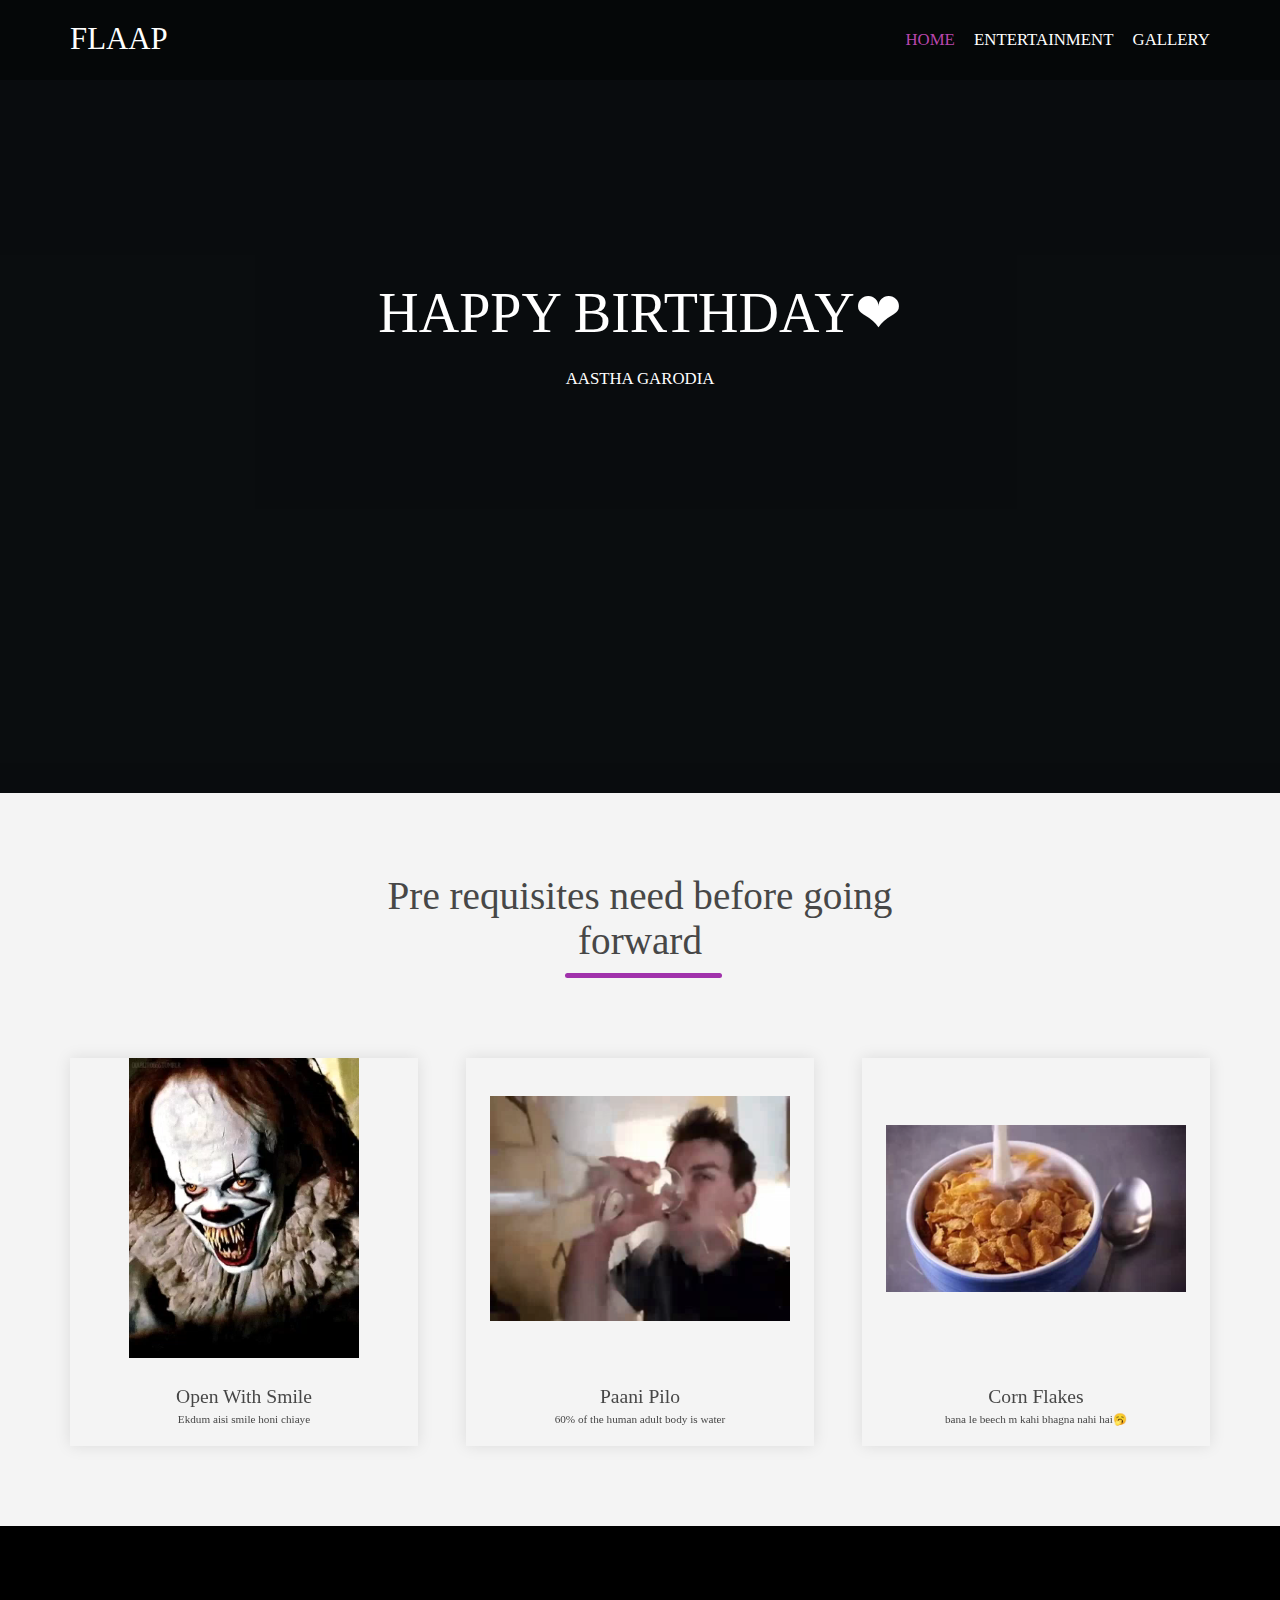
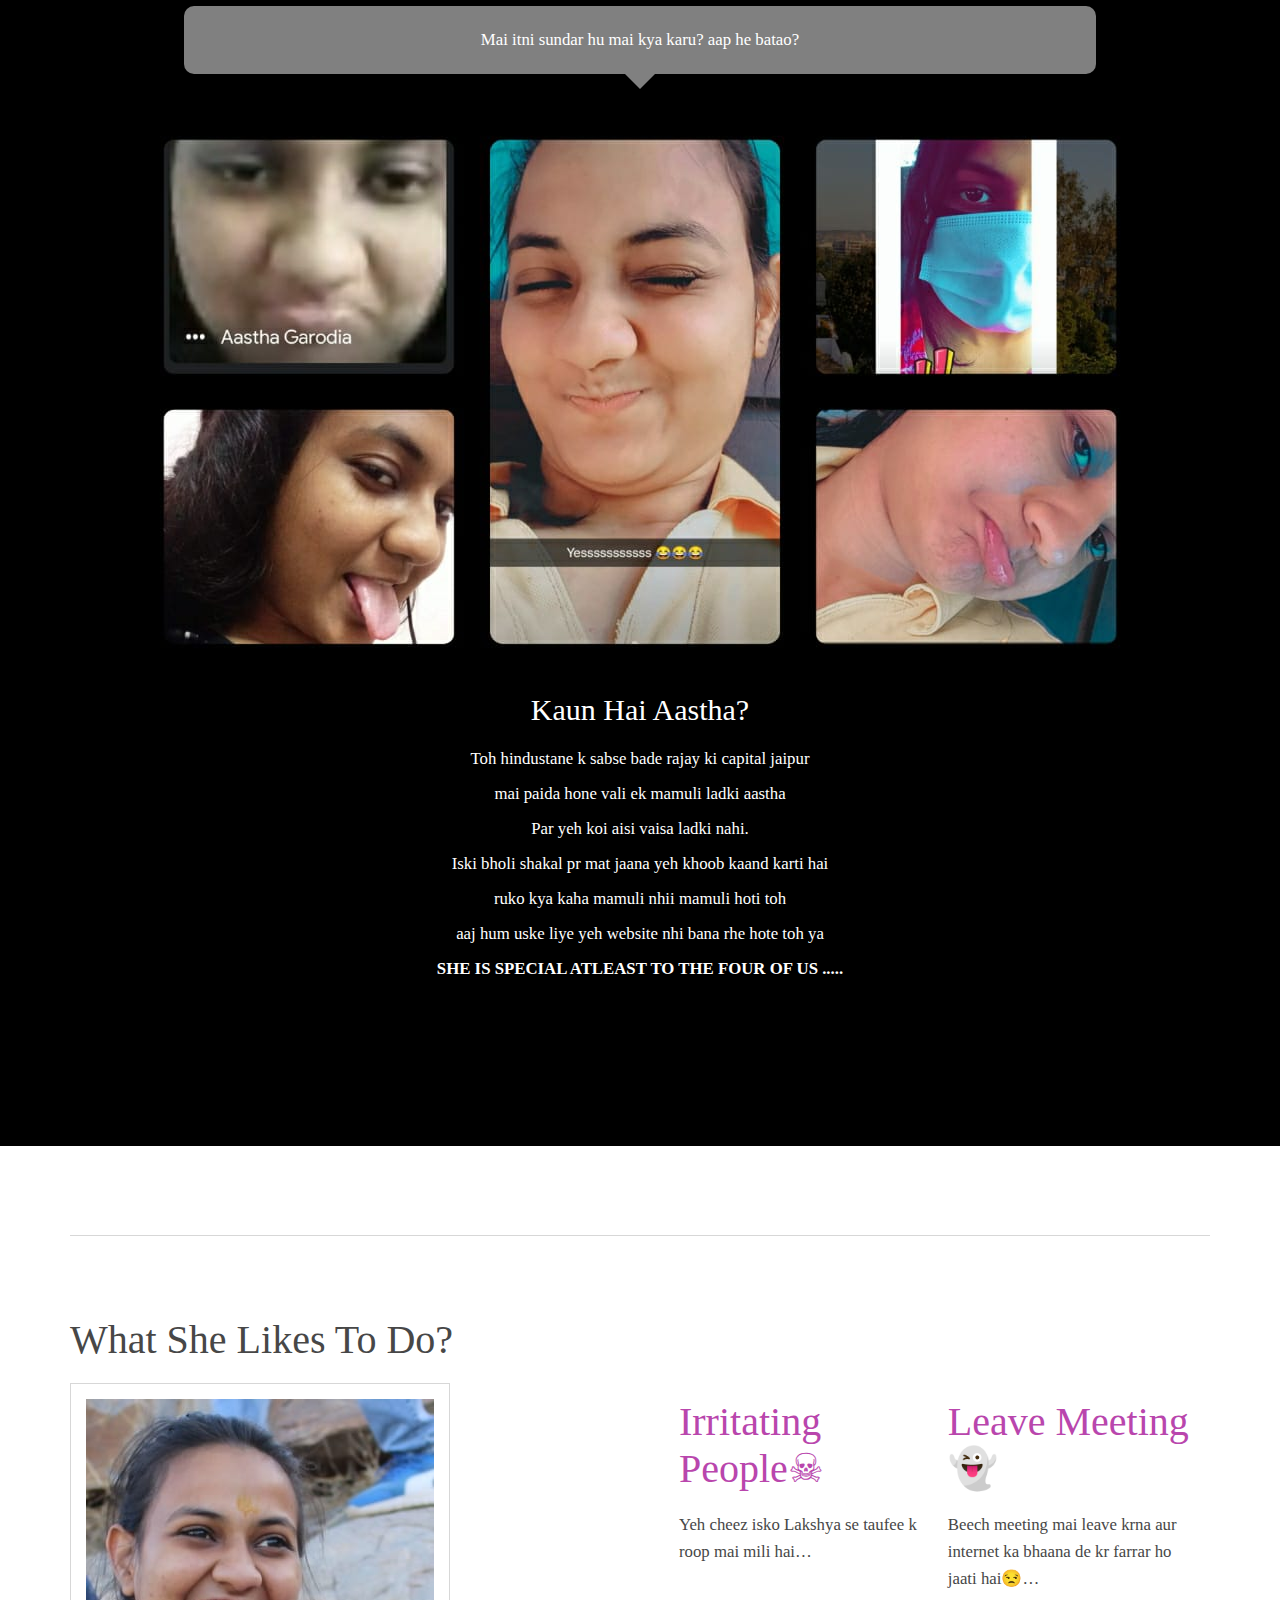
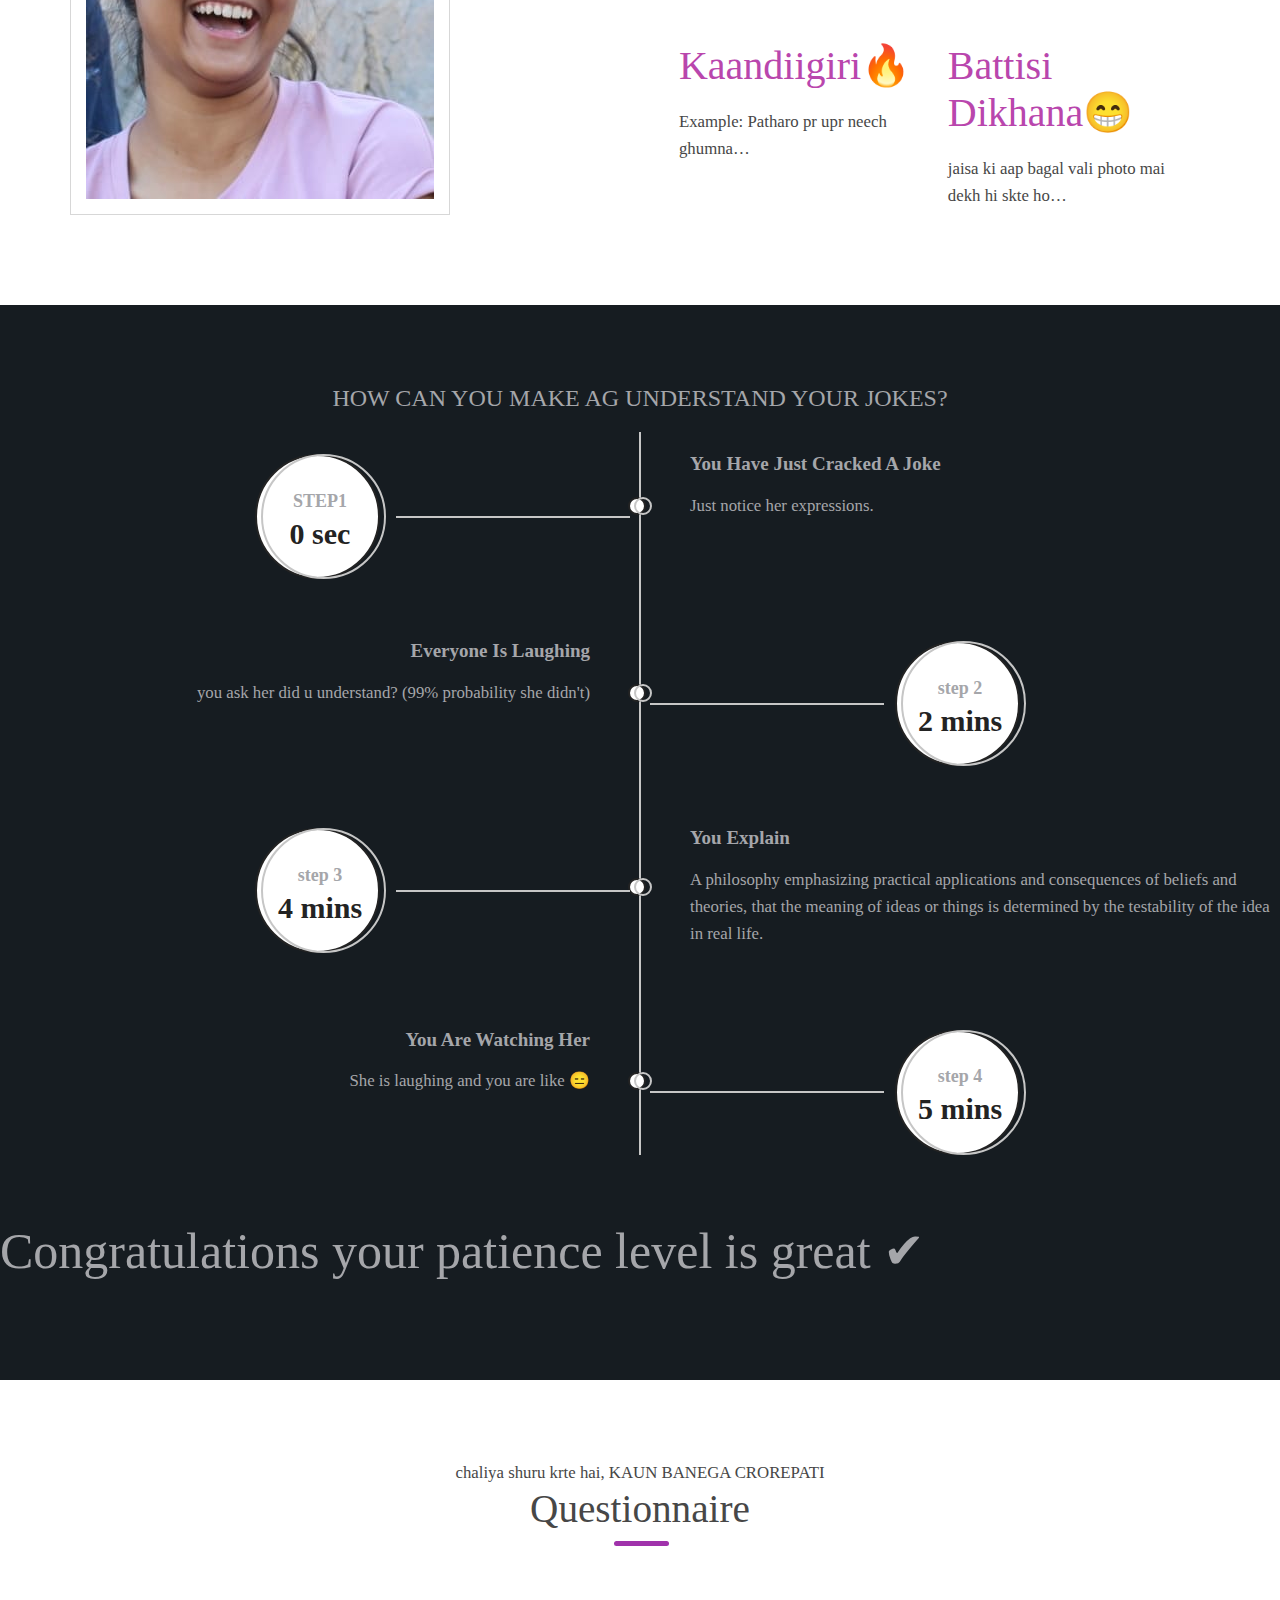
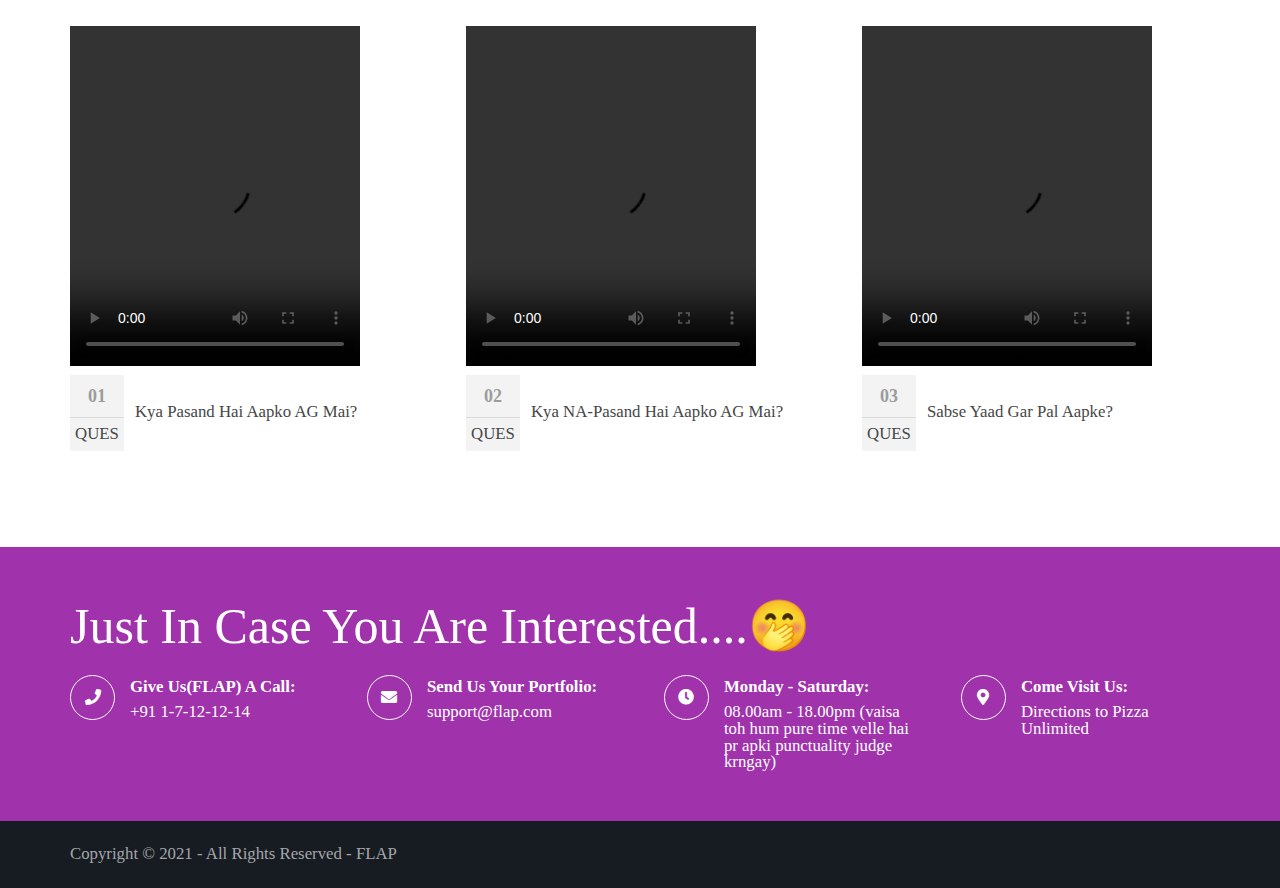
==== index.html @ de534ca5 "danger part 1" ====
<!DOCTYPE html>
<html lang="">
<head>
<title>AASTHA GARODIA</title>
<meta charset="utf-8">
<meta name="viewport" content="width=device-width, initial-scale=1.0, maximum-scale=1.0, user-scalable=no">
<link href="layout/styles/p_layout.css" rel="stylesheet" type="text/css" media="all">
</head>
<body id="top">
<!-- ################################################################################################ -->
<!-- ################################################################################################ -->
<!-- ################################################################################################ -->

<!-- ################################################################################################ -->
<!-- ################################################################################################ -->
<!-- ################################################################################################ -->
<!-- Top Background Image Wrapper -->
<div class="bgded" style="background-image:url('images/demo/IMG_3334.JPG');"> 
  <!-- ################################################################################################ -->
  <div class="wrapper row1">
    <header id="header" class="hoc clear">
      <div id="logo" class="fl_left"> 
        <!-- ################################################################################################ -->
        <h1><a href="index.html" style="font-family: 'Reggae One', cursive">FLAAP</a></h1>
        <!-- #############################  ################################################################### -->
      </div>
      <nav id="mainav" class="fl_right"> 
        <!-- ################################################################################################ -->
        <ul class="clear">
          <li class="active" ><a style="font-family: 'Reggae One', cursive" href="../index.html">Home</a></li>
          <li><a class="active" style="font-family: 'Reggae One', cursive" href="../pages/entertainment.html">ENTERTAINMENT</a>
          </li>
          </li>
          <li><a class="active" style="font-family: 'Reggae One', cursive" href="../pages/gallery.html">GALLERY</a>
            
          </li>
        </ul>
        <!-- ################################################################################################ -->
      </nav>
    </header>
  </div>
  <!-- ################################################################################################ -->
  <!-- ################################################################################################ -->
  <!-- ################################################################################################ -->
  <div class="overlay">
    <div id="pageintro" class="hoc clear"> 
      <!-- ################################################################################################ -->
      <article>
        <h3 class="heading">HAPPY BIRTHDAY❤</h3>
        <p>AASTHA GARODIA</p>
        <!-- <footer><a class="btn" href="#">Gravida sem neque</a></footer> -->
      </article>
      <!-- ################################################################################################ -->
    </div>
  </div>
  <!-- ################################################################################################ -->
</div>
<!-- End Top Background Image Wrapper -->
<!-- ################################################################################################ -->
<div class="wrapper row2">
  <div class="hoc container clear"> 
    <!-- ################################################################################################ -->
    <div class="sectiontitle">
      <p class="heading underline font-x2" style="text-transform: none;">Pre requisites need before going forward</p>
    </div>
    <ul class="nospace group team" >
      <li class="one_third first">
        <figure><a  ><video src="images/demo/smile.mp4" autoplay loop width="300" height="300" alt=""></a>
          <figcaption><strong style="text-transform: capitalize;">open with smile</strong> <em>Ekdum aisi smile honi chiaye</em></figcaption>
        </figure>
      </li>
      <li class="one_third">
        <figure><a ><video src="images/demo/water.mp4" autoplay loop width="300" height="300" alt=""></a>
          <figcaption><strong style="text-transform: capitalize;">paani pilo</strong> <em>60% of the human adult body is water</em></figcaption>
        </figure>
      </li>
      <li class="one_third">
        <figure><a ><video src="images/demo/cornflakes.mp4" autoplay loop width="300" height="300" alt=""></a>
          <figcaption><strong style="text-transform: capitalize;">corn flakes</strong> <em>bana le beech m kahi bhagna nahi hai🥱</em></figcaption>
        </figure>
      </li>
    </ul>
    <!-- ################################################################################################ -->
  </div>
</div>
<!-- ################################################################################################ -->
<div class="wrapper bgded overlay" style="background-color: black;">
  <section id="testimonials" class="hoc container clear"> 
    <!-- ################################################################################################ -->
    <!-- <div class="sectiontitle">
      <p class="nospace font-xs">A lil about ....</p>
      <p class="heading underline font-x2">Aastha</p> 
    </div> -->
    <article class="btmspace-80">
      <blockquote>Mai itni sundar hu mai kya karu? aap he batao?</blockquote>
      <figure class="clear"><img src="images/demo/realabout.jpeg" alt="" width="10px" height="10px">
        <figcaption>
          <h2 style=" font-size: 30px;">Kaun Hai Aastha?</h2>
          <br>
          <p style="line-height: 35px;">Toh hindustane k sabse bade rajay ki capital jaipur <br>mai paida hone vali ek mamuli ladki aastha <br>
            Par yeh koi aisi vaisa ladki nahi.<br> Iski  bholi shakal pr mat jaana yeh khoob kaand karti hai<br>
            ruko kya kaha mamuli nhii mamuli hoti toh <br> aaj hum uske liye yeh website nhi bana rhe hote 
            toh ya<br> <b style="text-transform: uppercase;">she is special atleast to the four of us .....</b></p></figcaption>
      </figure>
    </article>
    
    <!-- ################################################################################################ -->
  </section>
</div>
<!-- ################################################################################################ -->
<div class="wrapper row3">
  <main class="hoc container clear"> 
    <!-- main body -->
    <!-- ################################################################################################ -->

    <!-- ################################################################################################ -->
    <hr class="btmspace-80">
    <!-- ################################################################################################ -->
    <section class="group">
      <h1 style="font-size: 40px;">what she Likes to do?</h1>
      <div class="one_half first"><img class="inspace-15 borderedbox" src="images/demo/ABOUT.jpeg" alt="" width="348" height="400"></div>
      <div class="one_half">
        
        <ul class="nospace group inspace-15">
          <li class="one_half first btmspace-50">
            <article>
              
              <h6 class="heading" style="font-size: 40px;"><a>Irritating people☠</a></h6>
              <p class="nospace">Yeh cheez isko Lakshya se taufee k roop mai mili hai&hellip;</p>
            </article>
          </li>
          <li class="one_half btmspace-50">
            <article>
              <h6 class="heading" style="font-size: 40px;"><a >Leave Meeting👻</a></h6>
              <p class="nospace">Beech meeting mai leave krna aur internet ka bhaana de kr farrar ho jaati hai😒&hellip;</p>
            </article>
          </li>
          <li class="one_half first">
            <article>
              <h6 class="heading" style="font-size: 40px;"><a>Kaandiigiri🔥</a></h6>
              <p class="nospace">Example: Patharo pr upr neech ghumna&hellip;</p>
            </article>
          </li>
          <li class="one_half">
            <article>
              <h6 class="heading" style="font-size: 40px;"><a>Battisi Dikhana😁</a></h6>
              <p class="nospace">jaisa ki aap bagal vali photo mai dekh hi skte ho&hellip;</p>
            </article>
          </li>
        </ul>
      </div>
    </section>
    <!-- ################################################################################################ -->
    <!-- / main body -->
    <div class="clear"></div>
  </main>
</div>
<!-- ################################################################################################ -->
<!-- ################################################################################################ -->
<!-- ################################################################################################ -->

<!-- ################################################################################################ -->
<!-- ################################################################################################ -->
<!-- ################################################################################################ -->

<!-- ################################################################################################ -->
<!-- ################################################################################################ -->
<!-- ################################################################################################ -->
<div class="container">
  <h1 style="font-size: x-large; text-align: center;" >HOW CAN YOU MAKE AG UNDERSTAND YOUR JOKES?</h1>
  <div class="main-timeline">
  
                          <!-- start experience section-->
                          <div class="timeline">
                              <div class="icon"></div>
                              <div class="date-content">
                                  <div class="date-outer">
                                      <span class="date">
                                              <span class="month">STEP1</span>
                                      <span class="year">0 sec </span>
                                      </span>
                                  </div>
                              </div>
                              <div class="timeline-content">
                                  <h5 class="title">you have just Cracked A joke</h5>
                                  <p class="description">
                                      Just notice her expressions. 
                                  </p>
                              </div>
                          </div>
                          <!-- end experience section-->
  
                          <!-- start experience section-->
                          <div class="timeline">
                              <div class="icon"></div>
                              <div class="date-content">
                                  <div class="date-outer">
                                      <span class="date">
                                              <span class="month">step 2</span>
                                      <span class="year">2 mins</span>
                                      </span>
                                  </div>
                              </div>
                              <div class="timeline-content">
                                  <h5 class="title">everyone is laughing</h5>
                                  <p class="description">
                                      you ask her did u understand? (99% probability she didn't)
                                  </p>
                              </div>
                          </div>
                          <!-- end experience section-->
  
                          <!-- start experience section-->
                          <div class="timeline">
                              <div class="icon"></div>
                              <div class="date-content">
                                  <div class="date-outer">
                                      <span class="date">
                                              <span class="month">step 3</span>
                                      <span class="year">4 mins</span>
                                      </span>
                                  </div>
                              </div>
                              <div class="timeline-content">
                                  <h5 class="title">you explain</h5>
                                  <p class="description">
                                    A philosophy emphasizing practical applications and consequences of beliefs and theories,
                                     that the meaning of ideas or things is determined by the testability of the idea in real life.
                                  </p>
                              </div>
                          </div>
                          <!-- end experience section-->
  
                          <!-- start experience section-->
                          <div class="timeline">
                              <div class="icon"></div>
                              <div class="date-content">
                                  <div class="date-outer">
                                      <span class="date">
                                              <span class="month">step 4</span>
                                      <span class="year">5 mins</span>
                                      </span>
                                  </div>
                              </div>
                              <div class="timeline-content">
                                  <h5 class="title">you are watching her</h5>
                                  <p class="description">
                                      She is laughing and you are like 😑
                                  </p>
                              </div>
                          </div>
                          <!-- end experience section-->
  
                      </div>
                      <br>
                      <h3 style="text-transform: none;">Congratulations your patience level is great ✔</h3>
  </div>
<!-- ################################################################################################ -->
<!-- ################################################################################################ -->
<!-- ################################################################################################ -->

<!-- ################################################################################################ -->
<!-- ################################################################################################ -->
<!-- ################################################################################################ -->
<div class="wrapper row3">
  <section class="hoc container clear"> 
    <!-- ################################################################################################ -->
    <div class="sectiontitle">
      <p class="nospace font-xs">chaliya shuru krte hai, KAUN BANEGA CROREPATI</p>
      <p class="heading underline font-x2">questionnaire</p>
    </div>
    <ul id="latest" class="nospace group">
      <li class="one_third first">
        <article><video type="video/mp4" width="290" height="340" controls ><source src="/images/demo/bestthing.mp4"></video></a>
          
          <div class="excerpt clear">
            
            <time datetime="2045-04-05T08:15+00:00"><strong>01</strong>  <em>ques</em></time>
            <br>
            <h6 class="heading">kya pasand hai aapko AG mai?</h6>
          </div>
        </article>
      </li>
      <li class="one_third">
        <article><video type="video/mp4" width="290" height="340" controls ><source src="/images/demo/bitch.mp4"></video></a>
          
          <div class="excerpt clear">
            
            <time datetime="2045-04-05T08:15+00:00"><strong>02</strong>  <em>ques</em></time>
            <br>
            <h6 class="heading">kya NA-Pasand hai aapko AG mai?</h6>
          </div>
        </article>
      </li>
      <li class="one_third">
        <article><video type="video/mp4" width="290" height="340" controls ><source src="/images/demo/memories.mp4"></video></a>
          
          <div class="excerpt clear">
            
            <time datetime="2045-04-05T08:15+00:00"><strong>03</strong>  <em>ques</em></time>
            <br>
            <h6 class="heading">Sabse yaad gar pal aapke?</h6>
          </div>
        </article>
      </li>
    </ul>
    <!-- ################################################################################################ -->
  </section>
</div>

<!-- ################################################################################################ -->
<!-- ################################################################################################ -->
<!-- ################################################################################################ -->
<div class="wrapper coloured">
  <section id="ctdetails" class="hoc clear"> 
    <h2>Just in case you are interested....🤭</h2>
    <!-- ################################################################################################ -->
    <ul class="nospace clear">
      <li class="one_quarter first">
        <div class="block clear"><i class="fas fa-phone"></i></a> <span><strong>Give us(FLAP) a call:</strong> +91 1-7-12-12-14</span></div>
      </li>
      <li class="one_quarter">
        <div class="block clear"><i class="fas fa-envelope"></i></a> <span><strong>Send us your portfolio:</strong> support@flap.com</span></div>
      </li>
      <li class="one_quarter">
        <div class="block clear"><i class="fas fa-clock"></i></a> <span><strong> Monday - Saturday:</strong> 08.00am - 18.00pm (vaisa toh hum pure time velle hai pr apki punctuality judge krngay)</span></div>
      </li>
      <li class="one_quarter">
        <div class="block clear"><i class="fas fa-map-marker-alt"></i></a> <span><strong>Come visit us:</strong> Directions to <a href="#">Pizza Unlimited</a></span></div>
      </li>
    </ul>
    <!-- ################################################################################################ -->
  </section>
</div>


<div class="wrapper row5">
  <div id="copyright" class="hoc clear"> 
    <!-- ################################################################################################ -->
    <p class="fl_left">Copyright &copy; 2021 - All Rights Reserved - FLAP</p>
    <!-- ################################################################################################ -->
  </div>
</div>
<!-- ################################################################################################ -->
<!-- ################################################################################################ -->
<!-- ################################################################################################ -->
<a id="backtotop" href="#top"><i class="fas fa-chevron-up"></i></a>
<!-- JAVASCRIPTS -->
<script src="layout/scripts/jquery.min.js"></script>
<script src="layout/scripts/jquery.backtotop.js"></script>
<script src="layout/scripts/jquery.mobilemenu.js"></script>
</body>
</html>
---- layout/styles/p_layout.css ----
@charset "utf-8";

@import url("fontawesome-free/css/fontawesome-all.min.css");
@import url("framework.css");

/* Rows
--------------------------------------------------------------------------------------------------------------- */
.row0, .row0 a{}
.row1, .row1 a{}
.row2, .row2 a{}
.row3, .row3 a{}
.row4, .row4 a{}
.row5, .row5 a{}


/* Top Bar
--------------------------------------------------------------------------------------------------------------- */
#topbar{padding:20px 0; font-size:.8rem; text-transform:uppercase;}

#topbar ul li{display:inline-block; margin-right:15px;}
#topbar ul li:last-child{margin-right:0; padding-right:0; border-right:none;}
#topbar i{line-height:normal;}
#topbar > div:nth-of-type(2) i{font-size:1rem;}

/* Search Form */
#topbar #searchform{position:relative; line-height:1; z-index:9999;}
#topbar #searchform::after{display:block; height:18px; line-height:18px; padding:0; font-family:"Font Awesome\ 5 Free"; font-weight:900; font-size:1rem; content:"\f002"/* fa-search */;}
#topbar #searchform:hover::after, #topbar #searchform button{cursor:pointer;}
#topbar #searchform > div{position:absolute; top:18px; right:0; width:280px; visibility:hidden; opacity:0/* Required for transition effect */;}
#topbar #searchform:hover > div{visibility:visible; opacity:1/* Required for transition effect */;}
#topbar #searchform form{display:block; position:relative;}
#topbar #searchform form *{border:none;}
#topbar #searchform input{display:block; width:100%; height:36px; padding:8px 40px 8px 10px; font-size:1rem;}
#topbar #searchform ::placeholder{text-transform:capitalize;}
#topbar #searchform button{display:block; position:absolute; top:3px; right:2px; height:30px; font-size:16px; line-height:1;}


/* Header
--------------------------------------------------------------------------------------------------------------- */
#header{}

#header #logo{margin:22px 0 0 0;}
#header #logo h1{margin:0; padding:0; font-size:2.2rem;}


/* Page Intro
--------------------------------------------------------------------------------------------------------------- */
#pageintro{padding:200px 0 400px;}/* 400px => 200px for #introblocks negative margin */

#pageintro article, #pageintro article p{display:block; max-width:75%; margin:0 auto; text-align:center;}
#pageintro article p{max-width:65%; line-height:2rem;}
#pageintro .heading{margin-bottom:20px; font-size:4rem;}
#pageintro footer{margin-top:50px;}


/* Content Area
--------------------------------------------------------------------------------------------------------------- */
.container{padding:80px 0;}

/* Content */
.container .content{}

.sectiontitle{display:block; max-width:55%; margin:0 auto 80px; text-align:center;}
.sectiontitle *{margin:0;}

/* Introblocks - x3 */
#introblocks{display:block; position:relative; margin:-280px 0 0 0; z-index:1; text-align:center;}/* 280px => 200px + container padding */
#introblocks figure{display:block; position:relative; max-width:348px; text-align:center;}
#introblocks figure figcaption{display:block; position:absolute; bottom:0; width:100%; padding:0 20px;}
#introblocks figure figcaption *{margin:0; padding:0;}
#introblocks figure figcaption div{max-height:0; overflow:hidden; transition:max-height .6s cubic-bezier(0, 1, 0, 1) -.1s;}
#introblocks figure:hover figcaption div{max-height:1200px; transition-timing-function:cubic-bezier(0.5, 0, 1, 0); transition-delay:0s;}
#introblocks figure figcaption .heading{padding:20px 0; font-size:1.2rem; font-weight:700; line-height:1;}
#introblocks figure figcaption div p{padding:0 0 20px 0;}

/* Image Group */
.imgroup{}
.imgroup li{margin-bottom:50px;}
.imgroup li:nth-last-child(-n+3){margin-bottom:0;}/* Removes bottom margin from the last three items - margin is restored in the media queries when items stack */
.imgroup li:nth-child(3n+1){margin-left:0; clear:left;}/* Removes the need to add class="first" */

/* Team Members */
.team{}
.team li:last-child{margin-bottom:0;}/* Used when elements stack in small viewports */
.team figure{display:block; text-align:center;}
.team figure *{margin:0; padding:0;}
.team figure a{}
.team figure img{}
.team figure figcaption{padding:20px 10px; line-height:1;}
.team figure strong{display:block; margin-bottom:8px; font-size:1.4rem; font-weight:400;}
.team figure em{display:block; font-style:normal; font-size:.8rem;}

/* Client Logos */
.clients{text-align:center;}
.clients li{margin-bottom:20px;}
.clients li:nth-last-child(-n+4){margin-bottom:0;}/* Removes bottom margin from the last four items - margin is restored in the media queries when items stack */
.clients li:nth-child(4n+1){margin-left:0; clear:left;}/* Removes the need to add class="first" */

/* Testimonials */
#testimonials{text-align:center;}
#testimonials li:last-child{margin-bottom:0;}/* Used when elements stack in smaller viewports */
#testimonials blockquote{max-width:80%; margin:0 auto 30px; padding:20px; line-height:2rem; font-size:1.2rem;}
#testimonials blockquote::before{top:10px; left:10px;}
#testimonials blockquote::after{display:block; position:absolute; bottom:-15px; left:50%; margin-left:-15px; width:0; height:0; content:""; border:15px solid transparent; border-bottom:none;}
#testimonials figure{}
#testimonials figure *{margin:0; line-height:1;}
#testimonials figure img{margin:0 0 15px 0;}
#testimonials figcaption .heading{font-size:1.2rem; font-weight:700;}
#testimonials figcaption em{font-size:.8rem;}

/* Latest - Blog posts etc. */
#latest{}
#latest > li:last-child{margin-bottom:0;}/* Used when elements stack in small viewports */
#latest article{}
#latest article figure{}
#latest article figure img{}
#latest article .meta{display:block; margin:0 0 30px 0; padding:5px 10px;}
#latest article .meta li{display:block; float:left; width:50%; font-size:.8rem;}
#latest article .meta li:last-child{text-align:right;}
#latest article .meta li i{margin-right:5px;}
#latest article .excerpt{position:relative; margin:0 0 30px 0; padding:0 0 0 65px;}
#latest article .excerpt .heading{margin:0 0 15px 0; font-size:1.2rem;}
#latest article .excerpt time{display:block; position:absolute; top:0; left:0; width:54px;}
#latest article .excerpt time *{display:block; margin:0; padding:0; text-align:center; text-transform:uppercase; font-style:normal; line-height:1;}
#latest article .excerpt time strong{padding:12px 0; font-size:18px; border-bottom:1px solid; opacity:.5;}
#latest article .excerpt time em{padding:8px 0;}
#latest article .excerpt p{margin:0; padding:0;}
#latest article footer{text-align:right;}

/* Comments */
#comments ul{margin:0 0 40px 0; padding:0; list-style:none;}
#comments li{margin:0 0 10px 0; padding:15px;}
#comments .avatar{float:right; margin:0 0 10px 10px; padding:3px; border:1px solid;}
#comments address{font-weight:bold;}
#comments time{font-size:smaller;}
#comments .comcont{display:block; margin:0; padding:0;}
#comments .comcont p{margin:10px 5px 10px 0; padding:0;}

#comments form{display:block; width:100%;}
#comments input, #comments textarea{width:100%; padding:10px; border:1px solid;}
#comments textarea{overflow:auto;}
#comments div{margin-bottom:15px;}
#comments input[type="submit"], #comments input[type="reset"]{display:inline-block; width:auto; min-width:150px; margin:0; padding:8px 5px; cursor:pointer;}

/* Sidebar */
.container .sidebar{}

.sidebar .sdb_holder{margin-bottom:50px;}
.sidebar .sdb_holder:last-child{margin-bottom:0;}


/* Contact Details
--------------------------------------------------------------------------------------------------------------- */
#ctdetails{padding:50px 0;}
#ctdetails ul{}
#ctdetails ul li{}
#ctdetails ul li div{position:relative; min-height:45px; padding:0 0 0 60px; line-height:1;}
#ctdetails ul li div i{position:absolute; top:0; left:0; width:45px; height:45px; line-height:43px; font-size:16px; text-align:center; border:1px solid; border-radius:50%;}
#ctdetails ul li div span{display:block; padding:4px 0 0 0;}
#ctdetails ul li div strong{display:block; margin:0 0 8px 0; text-transform:capitalize;}


/* Footer
--------------------------------------------------------------------------------------------------------------- */
#footer{padding:80px 0;}

#footer .heading{margin-bottom:50px; font-size:1.2rem;}

#footer input, #footer button{border:1px solid;}
#footer input{display:block; width:100%; padding:8px;}
#footer button{padding:8px 18px 10px; text-transform:uppercase; font-weight:400; cursor:pointer;}

#footer .linklist li{display:block; margin-bottom:15px; padding:0 0 15px 0; border-bottom:1px solid;}
#footer .linklist li:last-child{margin:0; padding:0; border:none;}
#footer .linklist li::before, #footer .linklist li::after{display:table; content:"";}
#footer .linklist li, #footer .linklist li::after{clear:both;}

#footer .contact{}
#footer .contact.linklist li, #footer .contact.linklist li:last-child{position:relative; padding-left:40px;}
#footer .contact li *{margin:0; padding:0; line-height:1.6;}
#footer .contact li i{display:block; position:absolute; top:0; left:0; width:30px; font-size:16px; text-align:center;}

#footer .latestimg{}
#footer .latestimg > li{display:inline-block; float:left; width:30%; margin:0 0 5% 5%;}
#footer .latestimg > li:nth-last-child(-n+3){margin-bottom:0;}/* Removes bottom margin from the last three items - margin is restored in the media queries when items stack */
#footer .latestimg > li:nth-child(3n+1){margin-left:0; clear:left;}/* Removes the need to add class="first" */
#footer .latestimg > li img{width:100%;}/* Force the image to resize to take the full space - may have to be changed for tablets, depends on personal preference */
#footer .latestimg > li a.imgover{display:block;}


/* Copyright
--------------------------------------------------------------------------------------------------------------- */
#copyright{padding:20px 0;}
#copyright *{margin:0; padding:0;}


/* Transition Fade
This gives a smooth transition to "ALL" elements used in the layout - other than the navigation form used in mobile devices
If you don't want it to fade all elements, you have to list the ones you want to be faded individually
Delete it completely to stop fading
--------------------------------------------------------------------------------------------------------------- */
*, *::before, *::after{transition:all .3s ease-in-out;}
#mainav form *{transition:none !important;}


/* ------------------------------------------------------------------------------------------------------------ */
/* ------------------------------------------------------------------------------------------------------------ */
/* ------------------------------------------------------------------------------------------------------------ */
/* ------------------------------------------------------------------------------------------------------------ */
/* ------------------------------------------------------------------------------------------------------------ */


/* Navigation
--------------------------------------------------------------------------------------------------------------- */
nav ul, nav ol{margin:0; padding:0; list-style:none;}

#mainav, #breadcrumb, .sidebar nav{line-height:normal;}
#mainav .drop::after, #mainav li li .drop::after, #breadcrumb li a::after, .sidebar nav a::after{position:absolute; font-family:"Font Awesome\ 5 Free"; font-weight:900; font-size:10px; line-height:10px;}

/* Top Navigation */
#mainav{}
#mainav ul{text-transform:uppercase;}
#mainav ul ul{position:absolute; width:180px; text-transform:none; z-index:9999;}
#mainav ul ul ul{left:180px; top:0;}
#mainav li{display:inline-block; position:relative; margin:0 15px 0 0; padding:0;}
#mainav li:last-child{margin-right:0;}
#mainav li li{width:100%; margin:0;}
#mainav li a{display:block; padding:30px 0;}
#mainav li li a{border:solid; border-width:0 0 1px 0;}
#mainav .drop{padding-left:15px;}
#mainav li li a, #mainav li li .drop{display:block; margin:0; padding:10px 15px;}
#mainav .drop::after, #mainav li li .drop::after{content:"\f0d7";}
#mainav .drop::after{top:35px; left:5px;}
#mainav li li .drop::after{top:15px; left:5px;}
#mainav ul ul{visibility:hidden; opacity:0;}
#mainav ul li:hover > ul{visibility:visible; opacity:1;}

#mainav form{display:none; width:100%; margin:0; padding:0;}
#mainav form select, #mainav form select option{display:block; cursor:pointer; outline:none;}
#mainav form select{width:100%; padding:5px; border:none;}
#mainav form select option{margin:5px; padding:0; border:none;}

/* Breadcrumb */
#breadcrumb{padding:150px 0 30px;}
#breadcrumb ul{margin:0; padding:0; list-style:none; text-transform:uppercase;}
#breadcrumb li{display:inline-block; margin:0 6px 0 0; padding:0;}
#breadcrumb li a{display:block; position:relative; margin:0; padding:0 12px 0 0; font-size:12px;}
#breadcrumb li a::after{top:4px; right:0; content:"\f0da";}
#breadcrumb li:last-child a{margin:0; padding:0;}
#breadcrumb li:last-child a::after{display:none;}
#breadcrumb .heading{margin:0; font-size:2rem;}

/* Sidebar Navigation */
.sidebar nav{display:block; width:100%;}
.sidebar nav li{margin:0 0 3px 0; padding:0;}
.sidebar nav a{display:block; position:relative; margin:0; padding:5px 10px 5px 15px; text-decoration:none; border:solid; border-width:0 0 1px 0;}
.sidebar nav a::after{top:10px; left:5px; content:"\f0da";}
.sidebar nav ul ul a{padding-left:35px;}
.sidebar nav ul ul a::after{left:25px;}
.sidebar nav ul ul ul a{padding-left:55px;}
.sidebar nav ul ul ul a::after{left:45px;}

/* Pagination */
.pagination{display:block; width:100%; text-align:center; clear:both;}
.pagination li{display:inline-block; margin:0 2px 0 0;}
.pagination li:last-child{margin-right:0;}
.pagination a, .pagination strong{display:block; padding:8px 11px; border:1px solid; background-clip:padding-box; font-weight:normal;}

/* Back to Top */
#backtotop{z-index:999; display:inline-block; position:fixed; visibility:hidden; bottom:20px; right:20px; width:36px; height:36px; line-height:36px; font-size:16px; text-align:center; opacity:.2;}
#backtotop i{display:block; width:100%; height:100%; line-height:inherit;}
#backtotop.visible{visibility:visible; opacity:.5;}
#backtotop:hover{opacity:1;}


/* Tables
--------------------------------------------------------------------------------------------------------------- */
table, th, td{border:1px solid; border-collapse:collapse; vertical-align:top;}
table, th{table-layout:auto;}
table{width:100%; margin-bottom:15px;}
th, td{padding:5px 8px;}
td{border-width:0 1px;}


/* Gallery
--------------------------------------------------------------------------------------------------------------- */
#gallery{display:block; width:100%; margin-bottom:50px;}
#gallery figure figcaption{display:block; width:100%; clear:both;}
#gallery li{margin-bottom:30px;}


/* ------------------------------------------------------------------------------------------------------------ */
/* ------------------------------------------------------------------------------------------------------------ */
/* ------------------------------------------------------------------------------------------------------------ */

img {
	max-width: 100%;
	height: auto;
	vertical-align: middle;
	display: inline-block;
}

/* Main CSS */
.grid-wrapper > div {
	display: flex;
	justify-content: center;
	align-items: center;
}
.grid-wrapper > div > img {
	width: 100%;
	height: 100%;
	object-fit: cover;
	border-radius: 5px;
}

.grid-wrapper {
	display: grid;
	grid-gap: 10px;
	grid-template-columns: repeat(auto-fit, minmax(250px, 1fr));
	grid-auto-rows: 200px;
	grid-auto-flow: dense;
}
.grid-wrapper .wide {
	grid-column: span 2;
}
.grid-wrapper .tall {
	grid-row: span 2;
}
.grid-wrapper .big {
	grid-column: span 2;
	grid-row: span 2;
}
/* ------------------------------------------------------------------------------------------------------------ */

/* ------------------------------------------------------------------------------------------------------------ */


/* Colours
--------------------------------------------------------------------------------------------------------------- */
body{color:#A5A6AA; background-color:#161C21;}
a{color:#B946AD;}
a:active, a:focus{background:transparent !important;}/* IE10 + 11 Bugfix - prevents grey background */
hr, .borderedbox{border-color:#D7D7D7;}
label span{color:#FF0000; background-color:inherit;}
input:focus, textarea:focus, *:required:focus{border-color:#B946AD !important;}

.overlay{color:#FFFFFF; background-color:inherit;}
.overlay::after{color:inherit; background-color:rgba(0,0,0,.55);}
.overlay.light{color:#474747;}
.overlay.light::after{background-color:rgba(255,255,255,.7);}

.coloured{color:#FFFFFF; background-color:#A032AB;}
.coloured .btn, .coloured .btn.inverse:hover{color:#FFFFFF; background-color:#161C21; border-color:#161C21;}

.btn, .btn.inverse:hover{color:#FFFFFF; background-color:#B946AD; border-color:#B946AD;}
.btn:hover, .btn.inverse{color:inherit; background-color:transparent; border-color:inherit;}

.imgover:hover::before{background-color:rgba(185,70,173,.5);/* #B946AD */}
.imgover, .imgover:hover::after{color:#FFFFFF;}

.heading.underline::after{background-color:#A032AB;}


/* Rows */
.row0{color:#FFFFFF; background-color:#161C21;}
.row1{color:#FFFFFF; background-color:rgba(0,0,0,.75);}
.row2{color:#474747; background-color:#F4F4F4;}
.row3{color:#474747; background-color:#FFFFFF;}
.row4{color:#A5A6AA; background-color:#000000;}
.row5, .row5 a{color:#A5A6AA; background-color:#161C21;}


/* Top Bar */
#topbar #searchform{color:#B946AD;}
#topbar #searchform:hover{}
#topbar #searchform input{color:#FFFFFF; background:#A032AB;}
#topbar #searchform button{color:#FFFFFF; background:transparent;}


/* Header */
#header #logo h1 a{color:inherit;}


/* Page Intro */
#pageintro{color:#FFFFFF;}


/* Content Area */
#introblocks figure figcaption{color:#FFFFFF; background-color:rgba(0,0,0,.55);}

.imgroup article a{color:inherit;}
.imgroup article:hover a{color:#B946AD;}

.team figure{box-shadow:0px 0px 15px rgba(0,0,0,.1);}
.team figure:hover{color:#FFFFFF; background-color:#B946AD;}

#testimonials blockquote{color:#FFFFFF; background-color:rgba(255,255,255,.5);}
#testimonials blockquote::before{color:rgba(0,0,0,.2);}
#testimonials blockquote::after{border-top-color:rgba(255,255,255,.5);}
#testimonials:hover blockquote{color:#474747; background-color:rgba(255,255,255,1);}
#testimonials:hover blockquote::before{color:rgba(0,0,0,.05);}
#testimonials:hover blockquote::after{border-top-color:rgba(255,255,255,1);}


/* Latest */
#latest article .meta, #latest article .meta *{color:#FFFFFF; background-color:#161C21;}
#latest article .excerpt time{color:#474747; background-color:#F3F3F3;}
#latest article .excerpt time strong{border-color:rgba(0,0,0,.2);}


/* Contact Details */
#ctdetails ul li div a{color:#FFFFFF;}
#ctdetails ul li div a i{color:rgba(255,255,255,.5); border-color:rgba(255,255,255,.5);}
#ctdetails ul li div:hover a i{color:inherit; border-color:rgba(255,255,255,1);}
#ctdetails ul li div strong{color:#FFFFFF;}


/* Footer */
#footer .heading{color:#FFFFFF;}
#footer hr, #footer .borderedbox, #footer .linklist li{border-color:rgba(255,255,255,.1);}

#footer input, #footer button{border-color:transparent;}
#footer input{color:#474747; background-color:rgba(255,255,255,1);}
#footer input:focus{border-color:#B946AD;}
#footer button{color:#FFFFFF; background-color:#B946AD;}
#footer button:hover{color:inherit; background-color:transparent; border-color:inherit;}


/* Navigation */
#mainav{}
#mainav li a{color:inherit;}
#mainav .active a, #mainav a:hover, #mainav li:hover > a{color:#B946AD; background-color:inherit;}
#mainav li li a, #mainav .active li a{color:#FFFFFF; background-color:rgba(185,70,173,.5);/* #B946AD */ border-color:rgba(185,70,173,.5);}
#mainav li li:hover > a, #mainav .active .active > a{color:#FFFFFF; background-color:#B946AD;}
#mainav form select{color:#474747; background-color:#FFFFFF;}

#breadcrumb a{color:inherit; background-color:inherit;}
#breadcrumb li:last-child a{color:#B946AD;}

.container .sidebar nav a{color:inherit; border-color:#D7D7D7;}
.container .sidebar nav a:hover{color:#B946AD;}

.pagination a, .pagination strong{border-color:#D7D7D7;}
.pagination .current *{color:#FFFFFF; background-color:#B946AD;}

#backtotop{color:#FFFFFF; background-color:#B946AD;}


/* Tables + Comments */
table, th, td, #comments .avatar, #comments input, #comments textarea{border-color:#D7D7D7;}
th{color:#FFFFFF; background-color:#373737;}
tr, #comments li, #comments input[type="submit"], #comments input[type="reset"]{color:inherit; background-color:#FBFBFB;}
tr:nth-child(even), #comments li:nth-child(even){color:inherit; background-color:#F7F7F7;}
table a, #comments a{background-color:inherit;}


/* ------------------------------------------------------------------------------------------------------------ */
/* ------------------------------------------------------------------------------------------------------------ */
/* ------------------------------------------------------------------------------------------------------------ */
/* body{
    background-color: #f7f7f7;
    margin-top:20px;
} */

.main-timeline {
    position: relative
}

.main-timeline:before {
    content: "";
    display: block;
    width: 2px;
    height: 100%;
    background: #c6c6c6;
    margin: 0 auto;
    position: absolute;
    top: 0;
    left: 0;
    right: 0
}

.main-timeline .timeline {
    margin-bottom: 40px;
    position: relative
}

.main-timeline .timeline:after {
    content: "";
    display: block;
    clear: both
}

.main-timeline .icon {
    width: 18px;
    height: 18px;
    line-height: 18px;
    margin: auto;
    position: absolute;
    top: 0;
    left: 0;
    bottom: 0;
    right: 0
}

.main-timeline .icon:before,
.main-timeline .icon:after {
    content: "";
    width: 100%;
    height: 100%;
    border-radius: 50%;
    position: absolute;
    top: 0;
    left: 0;
    transition: all 0.33s ease-out 0s
}

.main-timeline .icon:before {
    background: #fff;
    border: 2px solid #232323;
    left: -3px
}

.main-timeline .icon:after {
    border: 2px solid #c6c6c6;
    left: 3px
}

.main-timeline .timeline:hover .icon:before {
    left: 3px
}

.main-timeline .timeline:hover .icon:after {
    left: -3px
}

.main-timeline .date-content {
    width: 50%;
    float: left;
    margin-top: 22px;
    position: relative
}

.main-timeline .date-content:before {
    content: "";
    width: 36.5%;
    height: 2px;
    background: #c6c6c6;
    margin: auto 0;
    position: absolute;
    top: 0;
    right: 10px;
    bottom: 0
}

.main-timeline .date-outer {
    width: 125px;
    height: 125px;
    font-size: 16px;
    text-align: center;
    margin: auto;
    z-index: 1
}

.main-timeline .date-outer:before,
.main-timeline .date-outer:after {
    content: "";
    width: 125px;
    height: 125px;
    margin: 0 auto;
    border-radius: 50%;
    position: absolute;
    top: 0;
    left: 0;
    right: 0;
    transition: all 0.33s ease-out 0s
}

.main-timeline .date-outer:before {
    background: #fff;
    border: 2px solid #232323;
    left: -6px
}

.main-timeline .date-outer:after {
    border: 2px solid #c6c6c6;
    left: 6px
}

.main-timeline .timeline:hover .date-outer:before {
    left: 6px
}

.main-timeline .timeline:hover .date-outer:after {
    left: -6px
}

.main-timeline .date {
    width: 100%;
    margin: auto;
    position: absolute;
    top: 27%;
    left: 0
}

.main-timeline .month {
    font-size: 18px;
    font-weight: 700
}

.main-timeline .year {
    display: block;
    font-size: 30px;
    font-weight: 700;
    color: #232323;
    line-height: 36px
}

.main-timeline .timeline-content {
    width: 50%;
    padding: 20px 0 20px 50px;
    float: right
}

.main-timeline .title {
    font-size: 19px;
    font-weight: 700;
    line-height: 24px;
    margin: 0 0 15px 0
}

.main-timeline .description {
    margin-bottom: 0
}

.main-timeline .timeline:nth-child(2n) .date-content {
    float: right
}

.main-timeline .timeline:nth-child(2n) .date-content:before {
    left: 10px
}

.main-timeline .timeline:nth-child(2n) .timeline-content {
    padding: 20px 50px 20px 0;
    text-align: right
}

@media only screen and (max-width: 991px) {
    .main-timeline .date-content {
        margin-top: 35px
    }
    .main-timeline .date-content:before {
        width: 22.5%
    }
    .main-timeline .timeline-content {
        padding: 10px 0 10px 30px
    }
    .main-timeline .title {
        font-size: 17px
    }
    .main-timeline .timeline:nth-child(2n) .timeline-content {
        padding: 10px 30px 10px 0
    }
}

@media only screen and (max-width: 767px) {
    .main-timeline:before {
        margin: 0;
        left: 7px
    }
    .main-timeline .timeline {
        margin-bottom: 20px
    }
    .main-timeline .timeline:last-child {
        margin-bottom: 0
    }
    .main-timeline .icon {
        margin: auto 0
    }
    .main-timeline .date-content {
        width: 95%;
        float: right;
        margin-top: 0
    }
    .main-timeline .date-content:before {
        display: none
    }
    .main-timeline .date-outer {
        width: 110px;
        height: 110px
    }
    .main-timeline .date-outer:before,
    .main-timeline .date-outer:after {
        width: 110px;
        height: 110px
    }
    .main-timeline .date {
        top: 30%
    }
    .main-timeline .year {
        font-size: 24px
    }
    .main-timeline .timeline-content,
    .main-timeline .timeline:nth-child(2n) .timeline-content {
        width: 95%;
        text-align: center;
        padding: 10px 0
    }
    .main-timeline .title {
        margin-bottom: 10px
    }
}

/* ------------------------------------------------------------------------------------------------------------ */
/* ------------------------------------------------------------------------------------------------------------ */


/* Media Queries
--------------------------------------------------------------------------------------------------------------- */
@-ms-viewport{width:device-width;}


/* Max Wrapper Width - Laptop, Desktop etc.
--------------------------------------------------------------------------------------------------------------- */
@media screen and (min-width:1140px){
	.hoc{max-width:1140px;}
}

@media screen and (min-width:978px) and (max-width:1140px){
	.hoc{max-width:95%;}
}


/* Mobile Devices
--------------------------------------------------------------------------------------------------------------- */
@media screen and (max-width:978px){
	.hoc{max-width:90%;}

	#topbar{}

	#header{padding:30px 0;}
	#header #logo{margin-top:0;}

	#mainav{}
	#mainav ul{display:none;}
	#mainav form{display:block; margin-top:2px;}

	#breadcrumb{}

	.container{}
	#comments input[type="reset"]{margin-top:10px;}
	.pagination li{display:inline-block; margin:0 5px 5px 0;}

	#footer{}

	#copyright{}
	#copyright p:first-of-type{margin-bottom:10px;}
}

@media screen and (max-width:750px){
	.imgl, .imgr{display:inline-block; float:none; margin:0 0 10px 0;}
	.fl_left, .fl_right{display:block; float:none;}
	.group .group > *:last-child, .clear .clear > *:last-child, .clear .group > *:last-child, .group .clear > *:last-child{margin-bottom:0;}/* Experimental - Needs more testing in different situations, stops double margin when stacking */
	.one_half, .one_third, .two_third, .one_quarter, .two_quarter, .three_quarter{display:block; float:none; width:auto; margin:0 0 30px 0;}

	#topbar{text-align:center;}
	#topbar > div:first-of-type ul{margin:0 0 10px 0;}
	#topbar #searchform{display:none;}/* This is personal preference - remove if not required */

	#header{text-align:center;}
	#header #logo{margin:0 0 15px 0;}

	#pageintro article, #pageintro article p{max-width:none;}
	#pageintro .heading{font-size:2rem;}

	.sectiontitle{max-width:none;}
	
	#introblocks > ul{margin:0 auto 80px;}
	#introblocks > ul, #latest article{max-width:348px;}/* Restrict the width to the one_third grid element */
	.team figure{max-width:300px;}/* Restrict the width to the image width */
	#introblocks > ul > li, .imgroup li:nth-last-child(-n+3){margin-bottom:50px;}
	.clients li:nth-last-child(-n+4){margin-bottom:20px;}
	#introblocks > ul > li:last-child, .imgroup li:last-child, .clients li:last-child{margin-bottom:0;}

	#footer{padding-bottom:50px;}/* Not needed - just looks better */
	#footer .latestimg > li, #footer .latestimg > li:nth-last-child(-n+3){display:inline-block; float:none; width:auto; margin:0 5% 5% 0;}
	#footer .latestimg > li:last-child{margin-bottom:0;}
	#footer .latestimg > li img{width:auto;}
}

@media screen and (max-width:450px){
	#topbar > div:first-of-type ul li{display:block; margin:0;}

	#latest article .excerpt{padding:0;}
	#latest article .excerpt time{display:none;}
	#latest article footer{text-align:left;}
}

/* Other
--------------------------------------------------------------------------------------------------------------- */
@media screen and (max-width:650px){
	.scrollable{display:block; width:100%; margin:0 0 30px 0; padding:0 0 15px 0; overflow:auto; overflow-x:scroll;}
	.scrollable table{margin:0; padding:0; white-space:nowrap;}

	.inline li{display:block; margin-bottom:10px;}
	.pushright li{margin-right:0;}

	.font-x2{font-size:1.6rem;}
	.font-x3{font-size:1.8rem;}
}
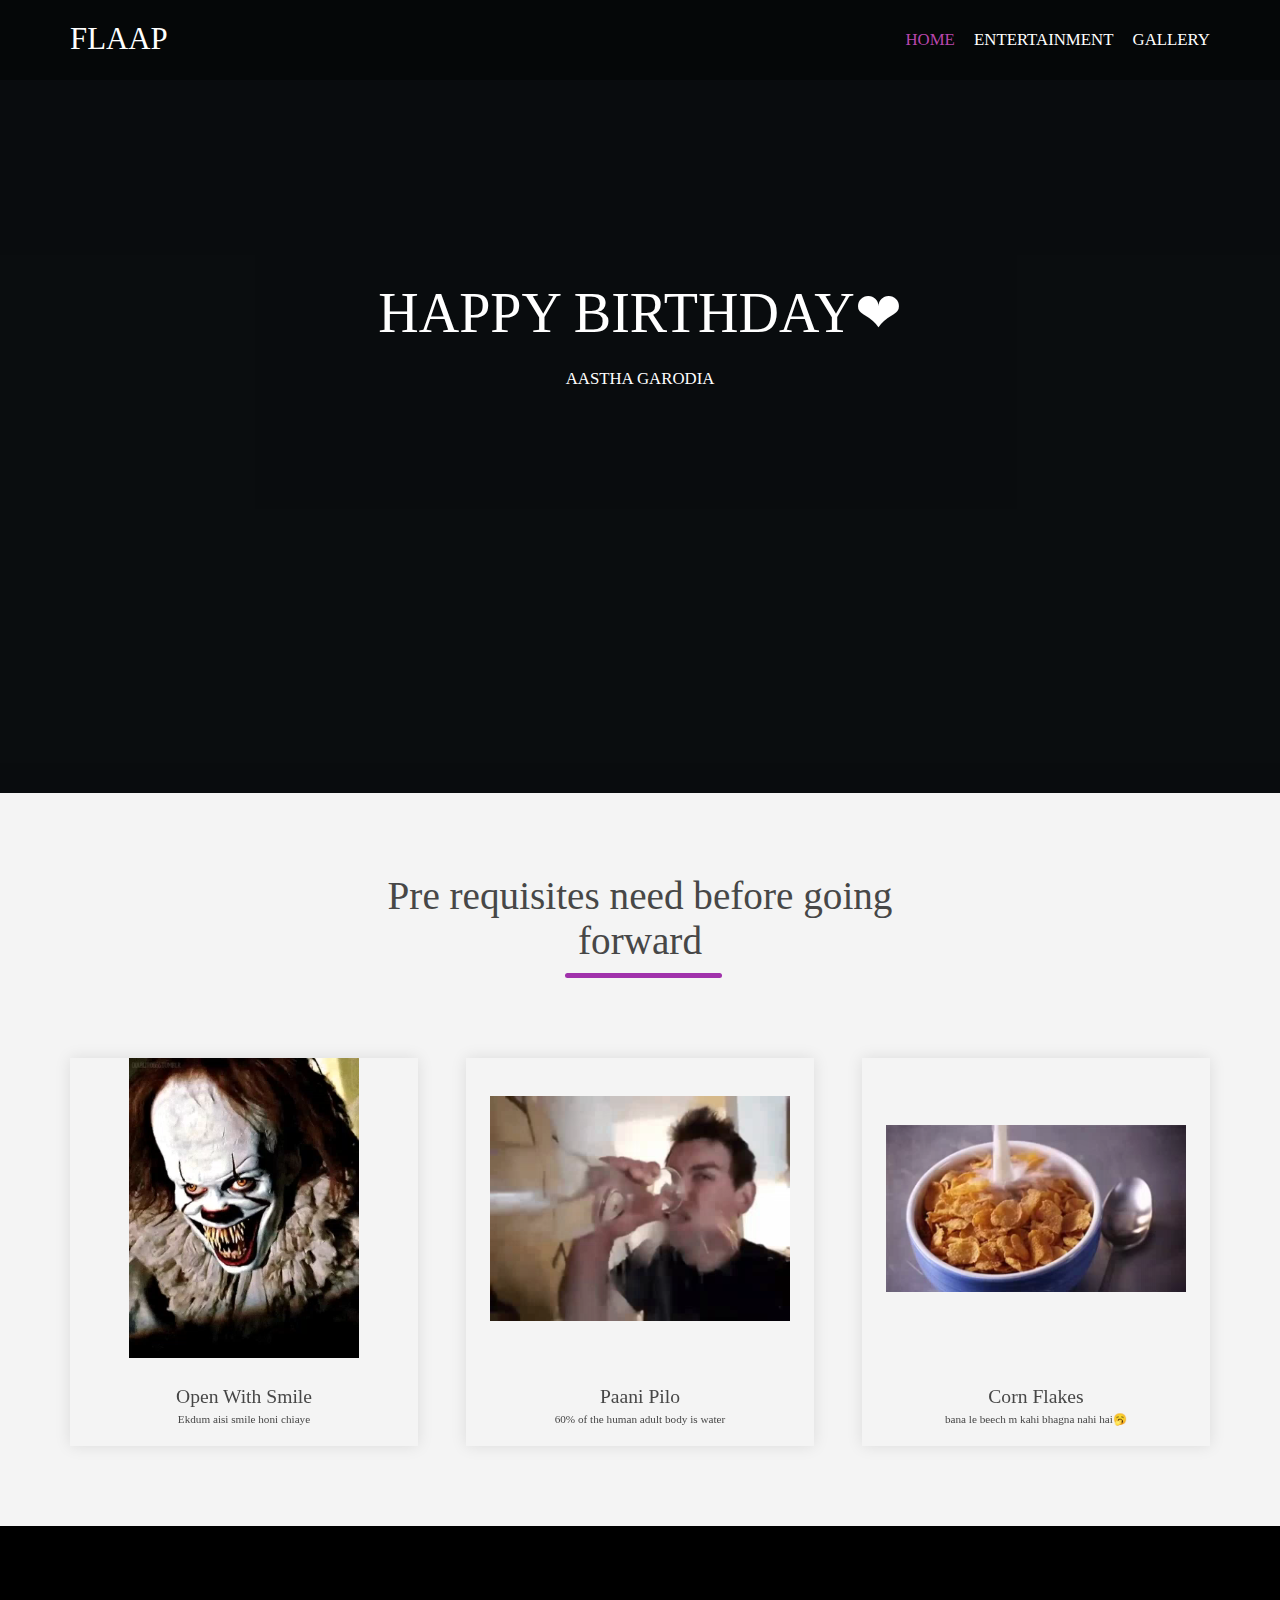
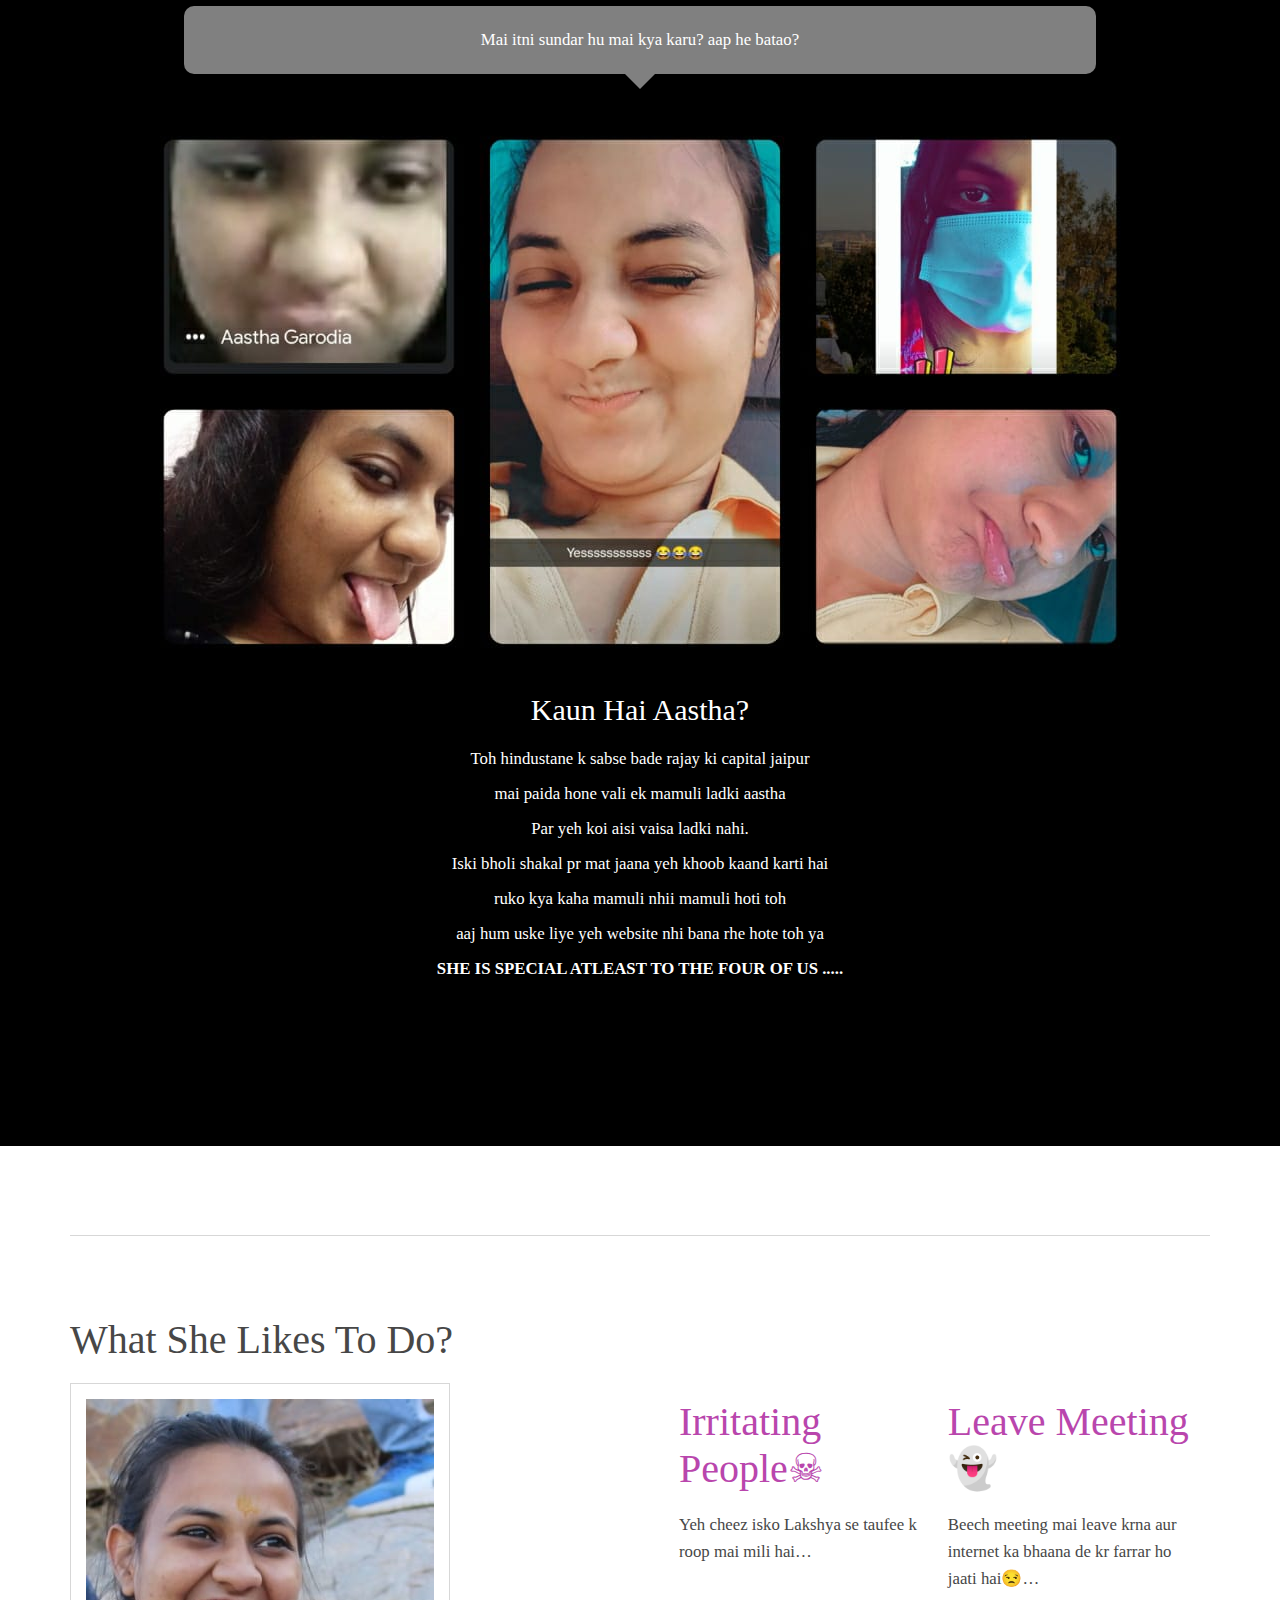
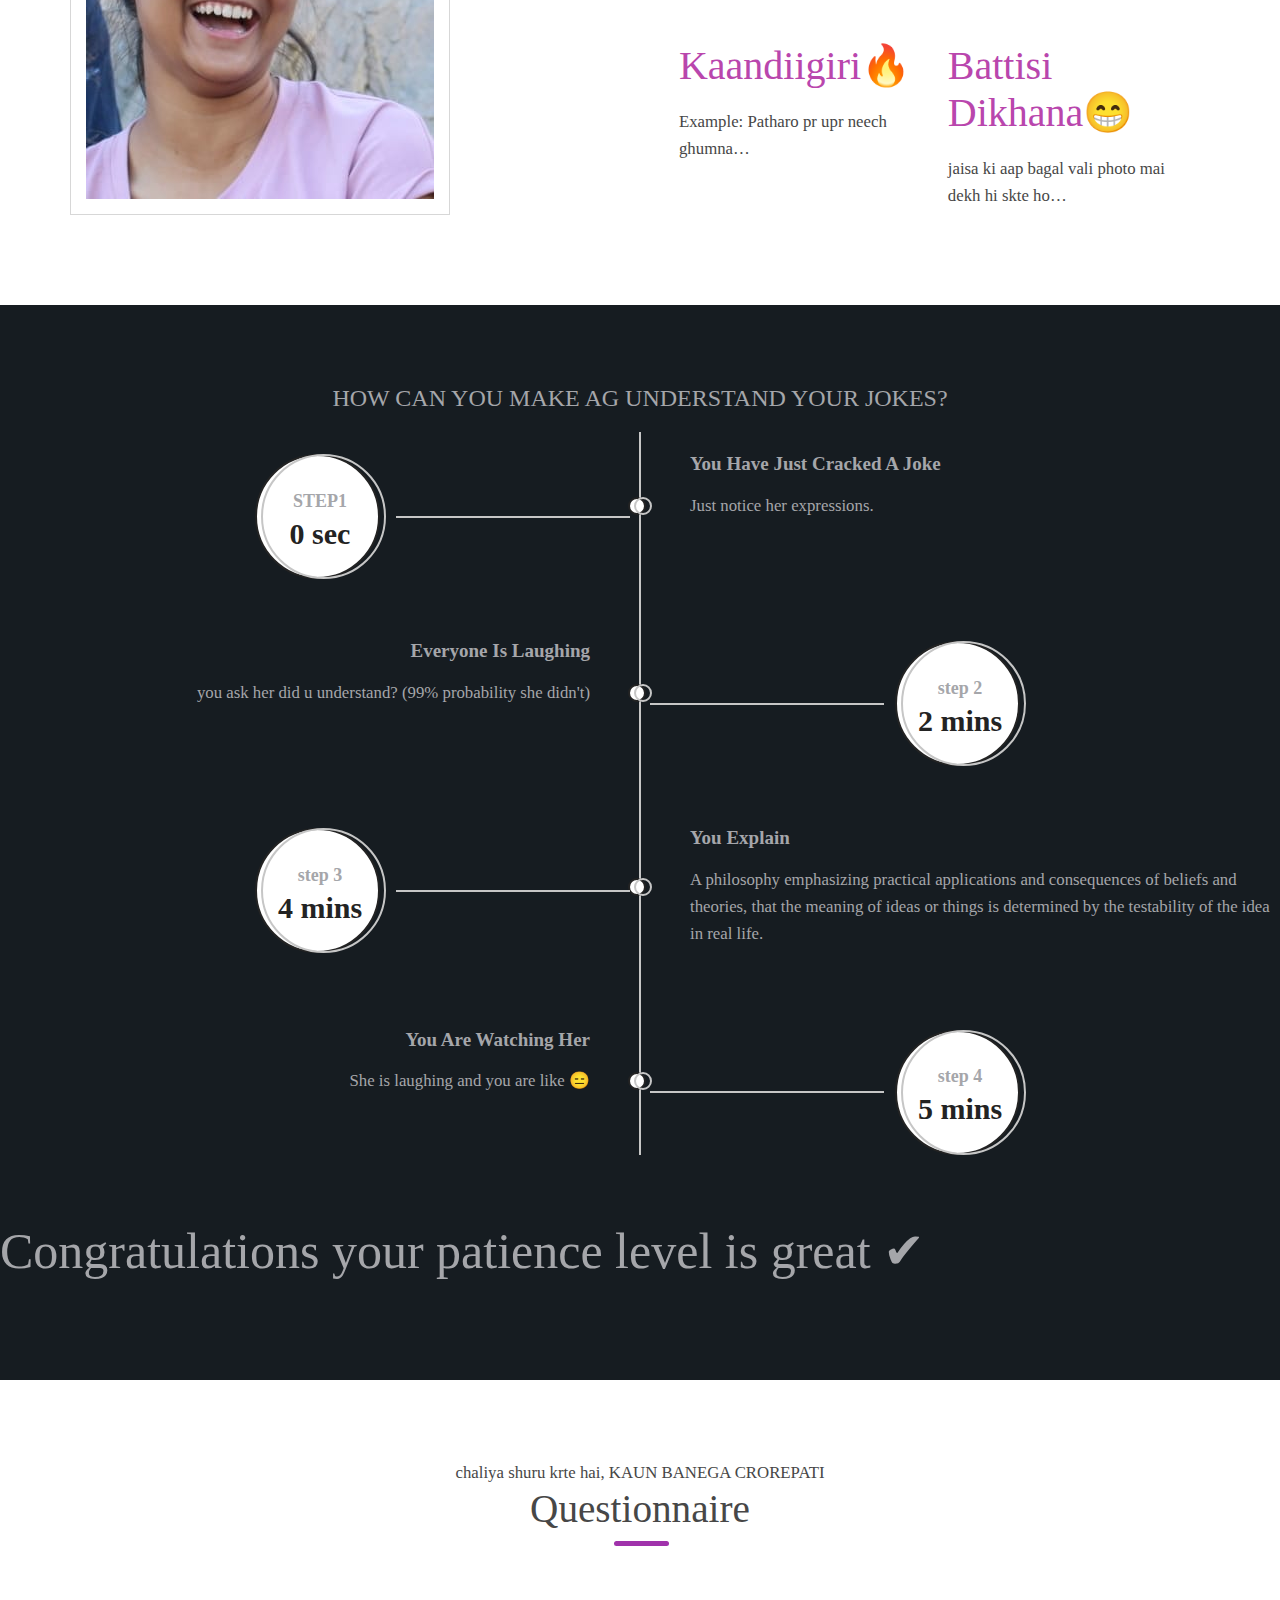
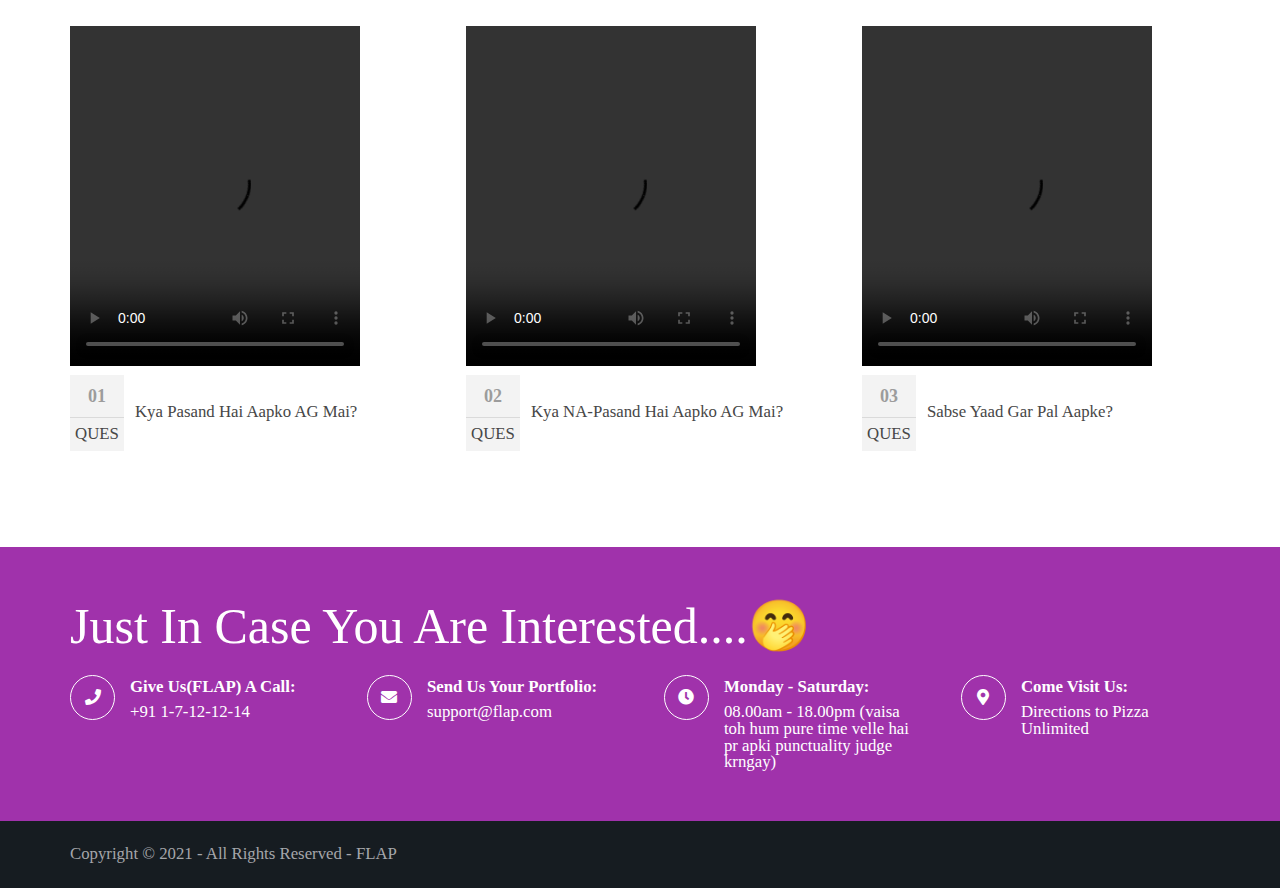
==== commit 4e756153: "moving pages to outside" ====
--- a/index.html
+++ b/index.html
@@ -27,11 +27,11 @@
       <nav id="mainav" class="fl_right"> 
         <!-- ################################################################################################ -->
         <ul class="clear">
-          <li class="active" ><a style="font-family: 'Reggae One', cursive" href="../index.html">Home</a></li>
-          <li><a class="active" style="font-family: 'Reggae One', cursive" href="../pages/entertainment.html">ENTERTAINMENT</a>
-          </li>
-          </li>
-          <li><a class="active" style="font-family: 'Reggae One', cursive" href="../pages/gallery.html">GALLERY</a>
+          <li class="active" ><a style="font-family: 'Reggae One', cursive" href="index.html">Home</a></li>
+          <li><a class="active" style="font-family: 'Reggae One', cursive" href="entertainment.html">ENTERTAINMENT</a>
+          </li>
+          </li>
+          <li><a class="active" style="font-family: 'Reggae One', cursive" href="gallery.html">GALLERY</a>
             
           </li>
         </ul>
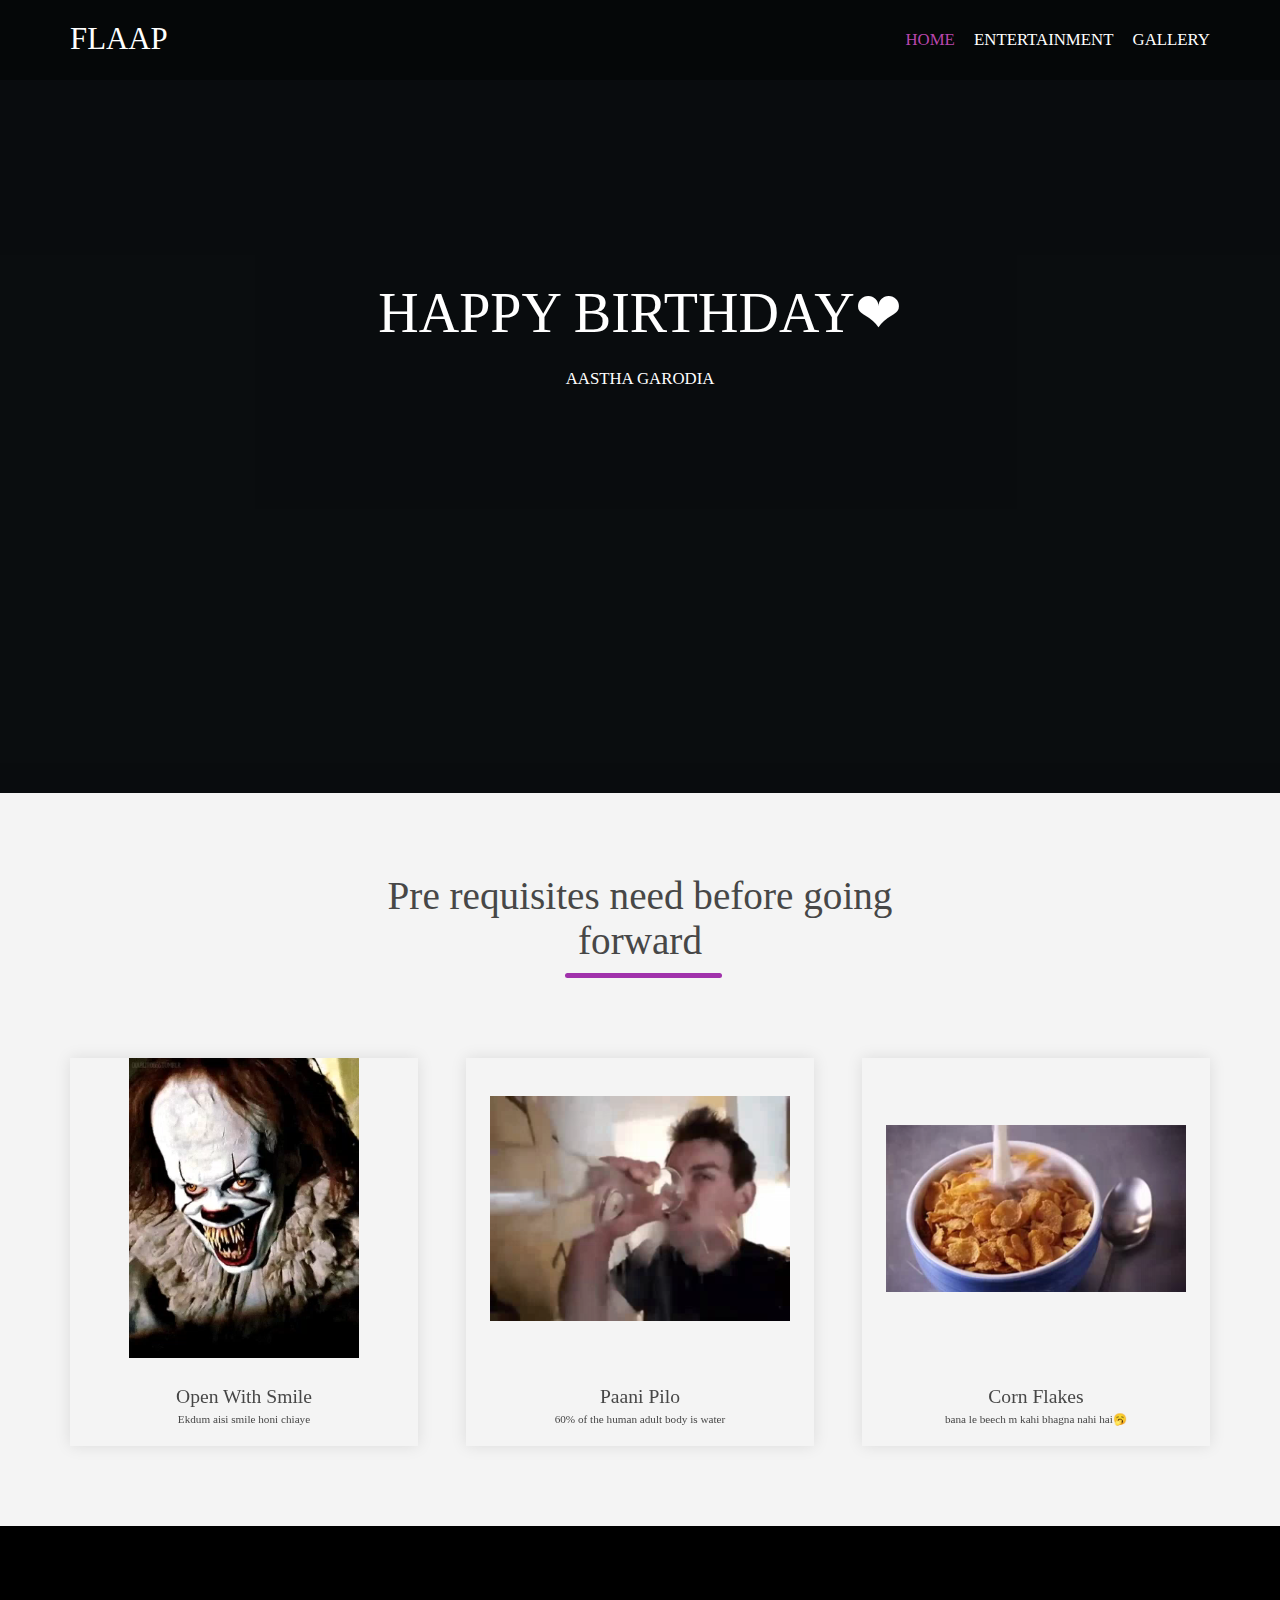
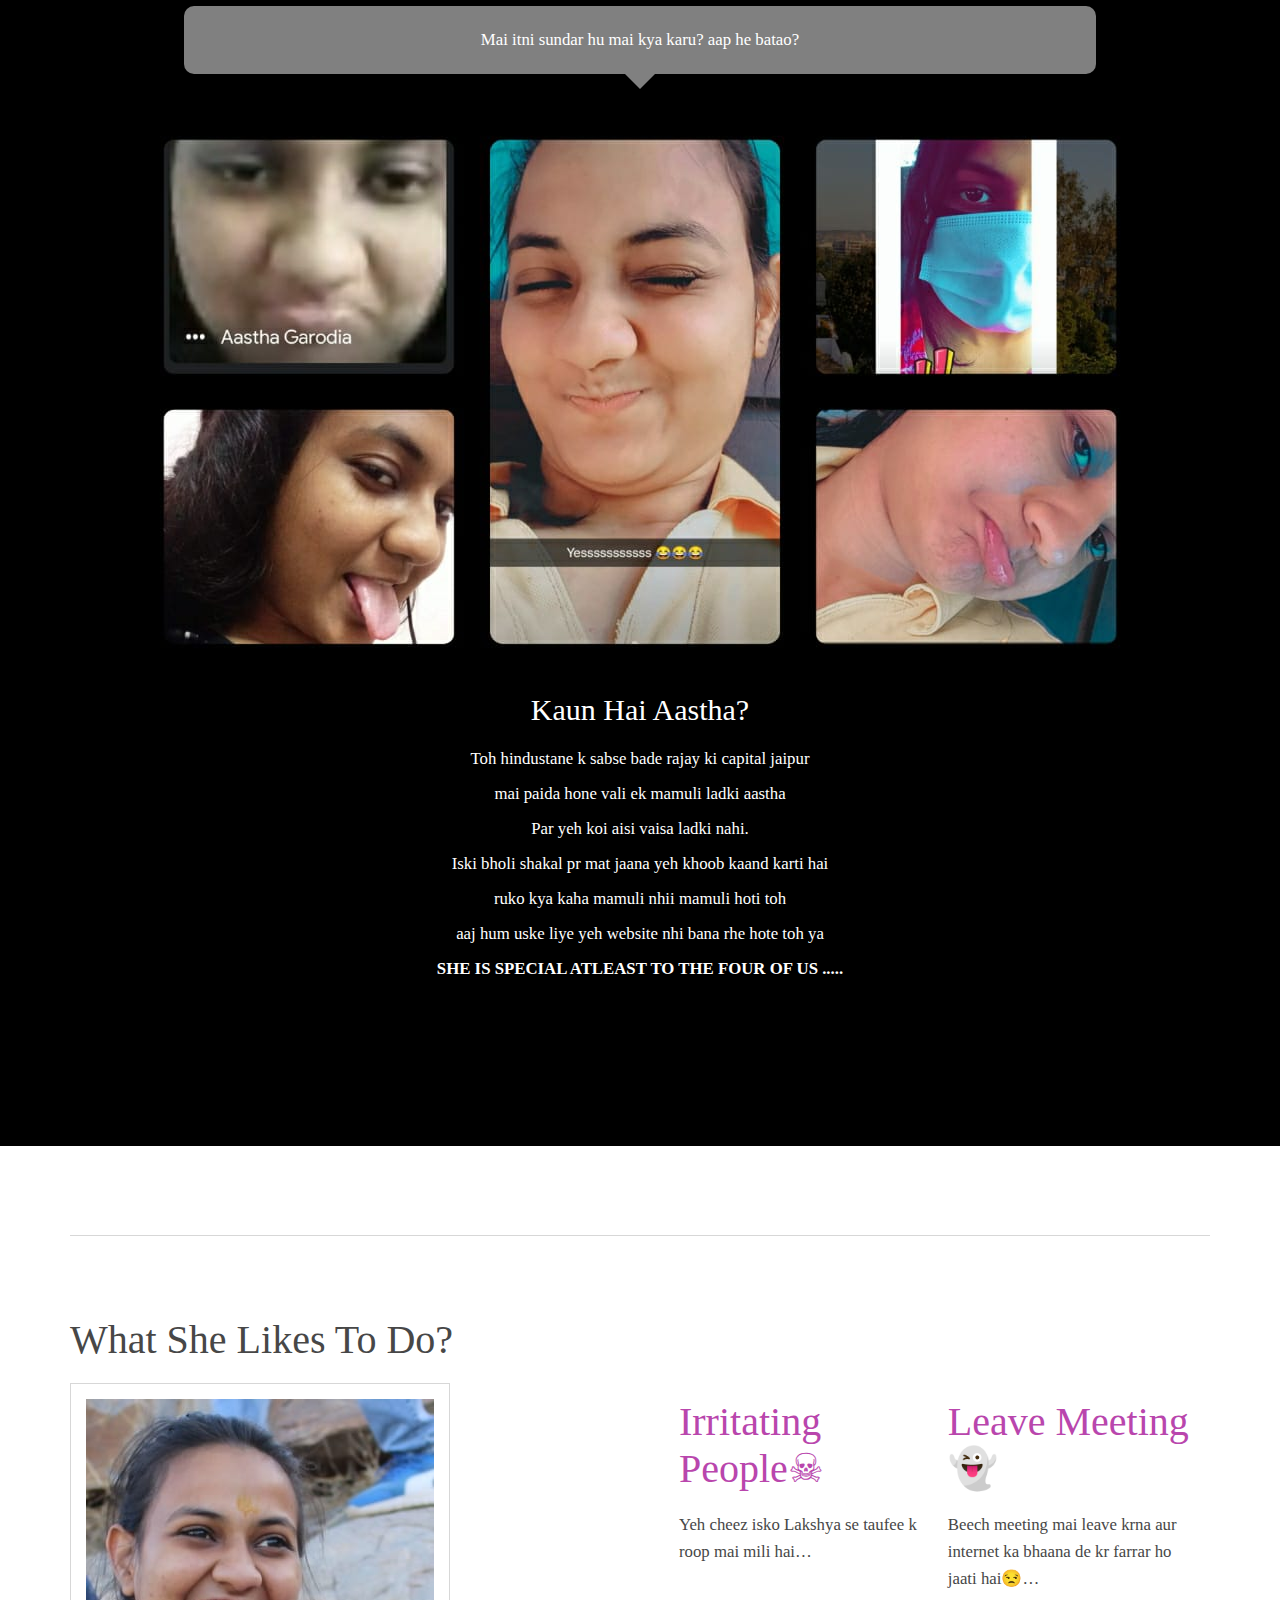
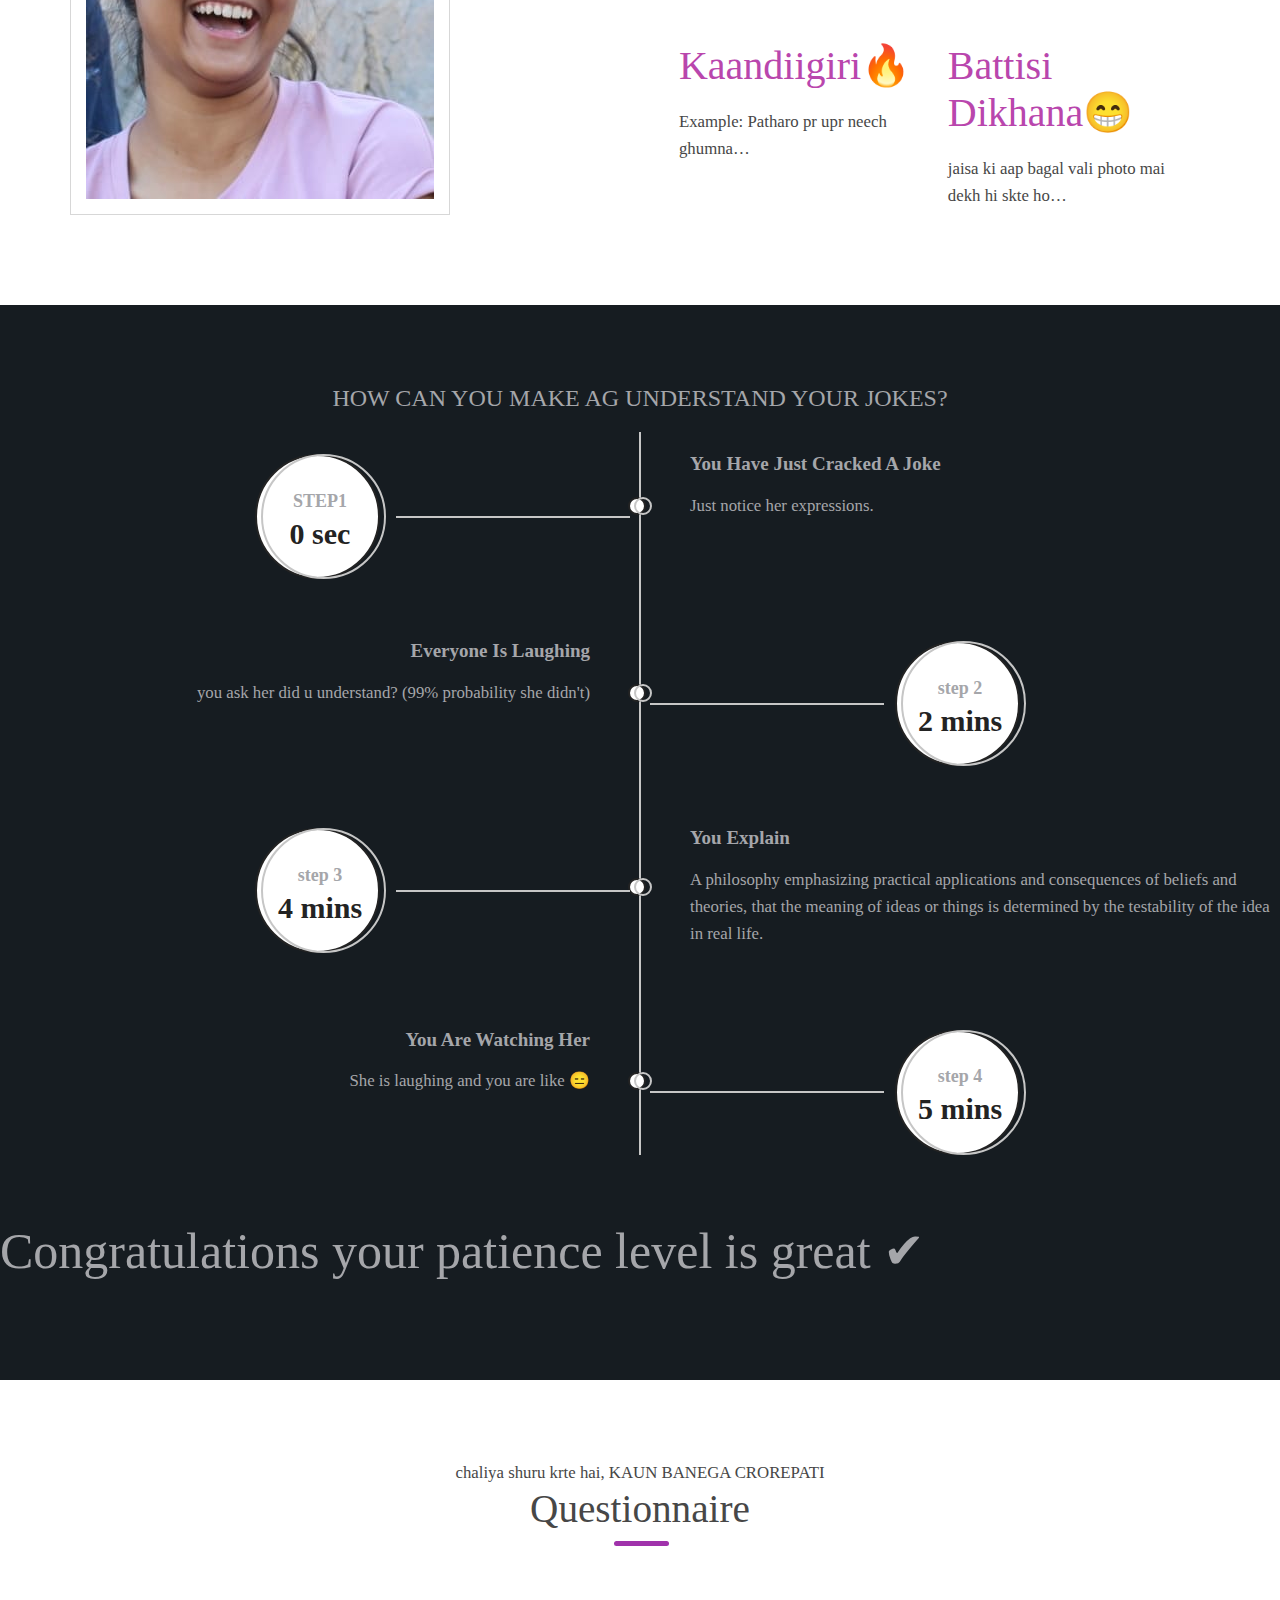
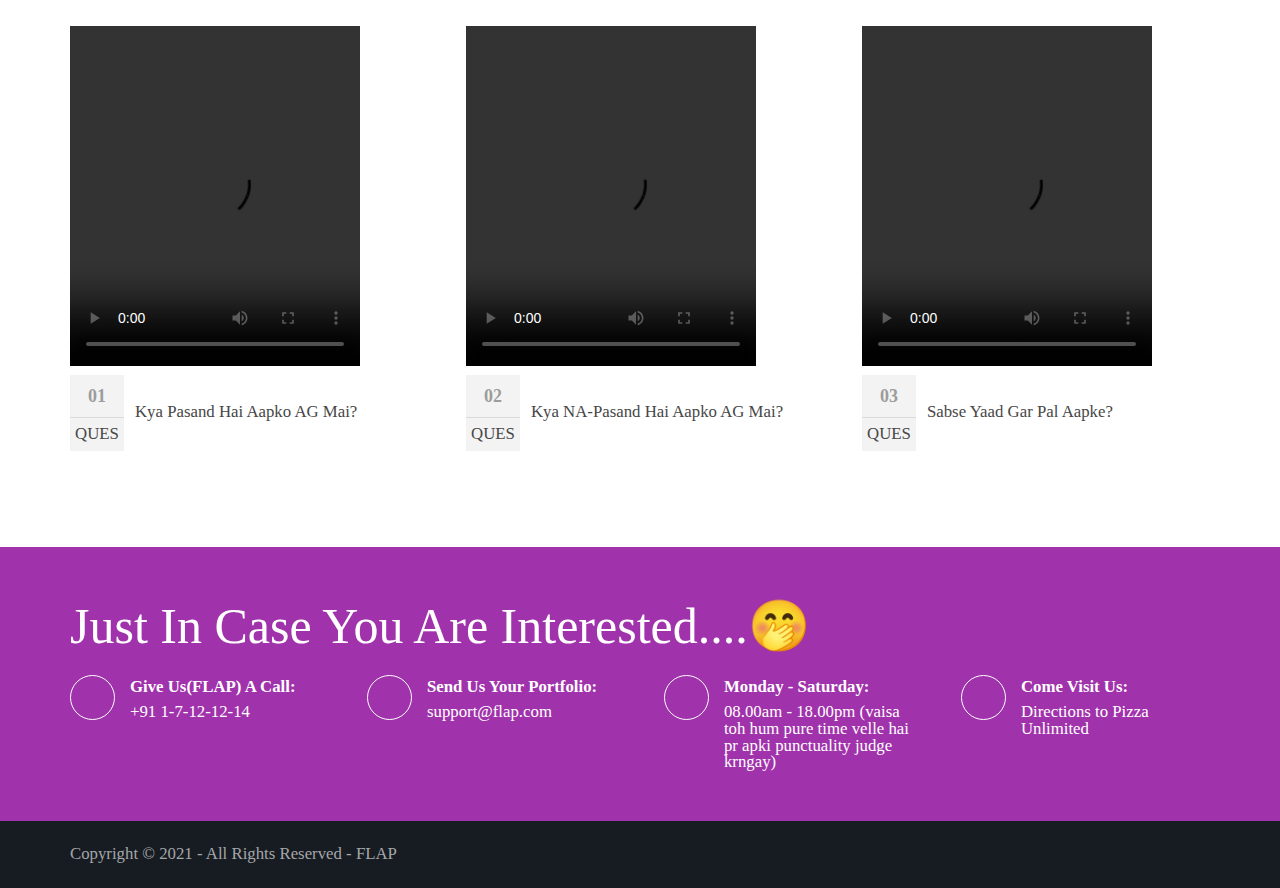
==== commit 94c1a401: "css mai hi changes" ====
--- a/index.html
+++ b/index.html
@@ -4,7 +4,7 @@
 <title>AASTHA GARODIA</title>
 <meta charset="utf-8">
 <meta name="viewport" content="width=device-width, initial-scale=1.0, maximum-scale=1.0, user-scalable=no">
-<link href="layout/styles/p_layout.css" rel="stylesheet" type="text/css" media="all">
+<link href="p_layout.css" rel="stylesheet" type="text/css" media="all">
 </head>
 <body id="top">
 <!-- ################################################################################################ -->
--- a/p_layout.css
+++ b/p_layout.css
@@ -0,0 +1,810 @@
+@charset "utf-8";
+
+@import url("fontawesome-free/css/fontawesome-all.min.css");
+@import url("framework.css");
+
+/* Rows
+--------------------------------------------------------------------------------------------------------------- */
+.row0, .row0 a{}
+.row1, .row1 a{}
+.row2, .row2 a{}
+.row3, .row3 a{}
+.row4, .row4 a{}
+.row5, .row5 a{}
+
+
+/* Top Bar
+--------------------------------------------------------------------------------------------------------------- */
+#topbar{padding:20px 0; font-size:.8rem; text-transform:uppercase;}
+
+#topbar ul li{display:inline-block; margin-right:15px;}
+#topbar ul li:last-child{margin-right:0; padding-right:0; border-right:none;}
+#topbar i{line-height:normal;}
+#topbar > div:nth-of-type(2) i{font-size:1rem;}
+
+/* Search Form */
+#topbar #searchform{position:relative; line-height:1; z-index:9999;}
+#topbar #searchform::after{display:block; height:18px; line-height:18px; padding:0; font-family:"Font Awesome\ 5 Free"; font-weight:900; font-size:1rem; content:"\f002"/* fa-search */;}
+#topbar #searchform:hover::after, #topbar #searchform button{cursor:pointer;}
+#topbar #searchform > div{position:absolute; top:18px; right:0; width:280px; visibility:hidden; opacity:0/* Required for transition effect */;}
+#topbar #searchform:hover > div{visibility:visible; opacity:1/* Required for transition effect */;}
+#topbar #searchform form{display:block; position:relative;}
+#topbar #searchform form *{border:none;}
+#topbar #searchform input{display:block; width:100%; height:36px; padding:8px 40px 8px 10px; font-size:1rem;}
+#topbar #searchform ::placeholder{text-transform:capitalize;}
+#topbar #searchform button{display:block; position:absolute; top:3px; right:2px; height:30px; font-size:16px; line-height:1;}
+
+
+/* Header
+--------------------------------------------------------------------------------------------------------------- */
+#header{}
+
+#header #logo{margin:22px 0 0 0;}
+#header #logo h1{margin:0; padding:0; font-size:2.2rem;}
+
+
+/* Page Intro
+--------------------------------------------------------------------------------------------------------------- */
+#pageintro{padding:200px 0 400px;}/* 400px => 200px for #introblocks negative margin */
+
+#pageintro article, #pageintro article p{display:block; max-width:75%; margin:0 auto; text-align:center;}
+#pageintro article p{max-width:65%; line-height:2rem;}
+#pageintro .heading{margin-bottom:20px; font-size:4rem;}
+#pageintro footer{margin-top:50px;}
+
+
+/* Content Area
+--------------------------------------------------------------------------------------------------------------- */
+.container{padding:80px 0;}
+
+/* Content */
+.container .content{}
+
+.sectiontitle{display:block; max-width:55%; margin:0 auto 80px; text-align:center;}
+.sectiontitle *{margin:0;}
+
+/* Introblocks - x3 */
+#introblocks{display:block; position:relative; margin:-280px 0 0 0; z-index:1; text-align:center;}/* 280px => 200px + container padding */
+#introblocks figure{display:block; position:relative; max-width:348px; text-align:center;}
+#introblocks figure figcaption{display:block; position:absolute; bottom:0; width:100%; padding:0 20px;}
+#introblocks figure figcaption *{margin:0; padding:0;}
+#introblocks figure figcaption div{max-height:0; overflow:hidden; transition:max-height .6s cubic-bezier(0, 1, 0, 1) -.1s;}
+#introblocks figure:hover figcaption div{max-height:1200px; transition-timing-function:cubic-bezier(0.5, 0, 1, 0); transition-delay:0s;}
+#introblocks figure figcaption .heading{padding:20px 0; font-size:1.2rem; font-weight:700; line-height:1;}
+#introblocks figure figcaption div p{padding:0 0 20px 0;}
+
+/* Image Group */
+.imgroup{}
+.imgroup li{margin-bottom:50px;}
+.imgroup li:nth-last-child(-n+3){margin-bottom:0;}/* Removes bottom margin from the last three items - margin is restored in the media queries when items stack */
+.imgroup li:nth-child(3n+1){margin-left:0; clear:left;}/* Removes the need to add class="first" */
+
+/* Team Members */
+.team{}
+.team li:last-child{margin-bottom:0;}/* Used when elements stack in small viewports */
+.team figure{display:block; text-align:center;}
+.team figure *{margin:0; padding:0;}
+.team figure a{}
+.team figure img{}
+.team figure figcaption{padding:20px 10px; line-height:1;}
+.team figure strong{display:block; margin-bottom:8px; font-size:1.4rem; font-weight:400;}
+.team figure em{display:block; font-style:normal; font-size:.8rem;}
+
+/* Client Logos */
+.clients{text-align:center;}
+.clients li{margin-bottom:20px;}
+.clients li:nth-last-child(-n+4){margin-bottom:0;}/* Removes bottom margin from the last four items - margin is restored in the media queries when items stack */
+.clients li:nth-child(4n+1){margin-left:0; clear:left;}/* Removes the need to add class="first" */
+
+/* Testimonials */
+#testimonials{text-align:center;}
+#testimonials li:last-child{margin-bottom:0;}/* Used when elements stack in smaller viewports */
+#testimonials blockquote{max-width:80%; margin:0 auto 30px; padding:20px; line-height:2rem; font-size:1.2rem;}
+#testimonials blockquote::before{top:10px; left:10px;}
+#testimonials blockquote::after{display:block; position:absolute; bottom:-15px; left:50%; margin-left:-15px; width:0; height:0; content:""; border:15px solid transparent; border-bottom:none;}
+#testimonials figure{}
+#testimonials figure *{margin:0; line-height:1;}
+#testimonials figure img{margin:0 0 15px 0;}
+#testimonials figcaption .heading{font-size:1.2rem; font-weight:700;}
+#testimonials figcaption em{font-size:.8rem;}
+
+/* Latest - Blog posts etc. */
+#latest{}
+#latest > li:last-child{margin-bottom:0;}/* Used when elements stack in small viewports */
+#latest article{}
+#latest article figure{}
+#latest article figure img{}
+#latest article .meta{display:block; margin:0 0 30px 0; padding:5px 10px;}
+#latest article .meta li{display:block; float:left; width:50%; font-size:.8rem;}
+#latest article .meta li:last-child{text-align:right;}
+#latest article .meta li i{margin-right:5px;}
+#latest article .excerpt{position:relative; margin:0 0 30px 0; padding:0 0 0 65px;}
+#latest article .excerpt .heading{margin:0 0 15px 0; font-size:1.2rem;}
+#latest article .excerpt time{display:block; position:absolute; top:0; left:0; width:54px;}
+#latest article .excerpt time *{display:block; margin:0; padding:0; text-align:center; text-transform:uppercase; font-style:normal; line-height:1;}
+#latest article .excerpt time strong{padding:12px 0; font-size:18px; border-bottom:1px solid; opacity:.5;}
+#latest article .excerpt time em{padding:8px 0;}
+#latest article .excerpt p{margin:0; padding:0;}
+#latest article footer{text-align:right;}
+
+/* Comments */
+#comments ul{margin:0 0 40px 0; padding:0; list-style:none;}
+#comments li{margin:0 0 10px 0; padding:15px;}
+#comments .avatar{float:right; margin:0 0 10px 10px; padding:3px; border:1px solid;}
+#comments address{font-weight:bold;}
+#comments time{font-size:smaller;}
+#comments .comcont{display:block; margin:0; padding:0;}
+#comments .comcont p{margin:10px 5px 10px 0; padding:0;}
+
+#comments form{display:block; width:100%;}
+#comments input, #comments textarea{width:100%; padding:10px; border:1px solid;}
+#comments textarea{overflow:auto;}
+#comments div{margin-bottom:15px;}
+#comments input[type="submit"], #comments input[type="reset"]{display:inline-block; width:auto; min-width:150px; margin:0; padding:8px 5px; cursor:pointer;}
+
+/* Sidebar */
+.container .sidebar{}
+
+.sidebar .sdb_holder{margin-bottom:50px;}
+.sidebar .sdb_holder:last-child{margin-bottom:0;}
+
+
+/* Contact Details
+--------------------------------------------------------------------------------------------------------------- */
+#ctdetails{padding:50px 0;}
+#ctdetails ul{}
+#ctdetails ul li{}
+#ctdetails ul li div{position:relative; min-height:45px; padding:0 0 0 60px; line-height:1;}
+#ctdetails ul li div i{position:absolute; top:0; left:0; width:45px; height:45px; line-height:43px; font-size:16px; text-align:center; border:1px solid; border-radius:50%;}
+#ctdetails ul li div span{display:block; padding:4px 0 0 0;}
+#ctdetails ul li div strong{display:block; margin:0 0 8px 0; text-transform:capitalize;}
+
+
+/* Footer
+--------------------------------------------------------------------------------------------------------------- */
+#footer{padding:80px 0;}
+
+#footer .heading{margin-bottom:50px; font-size:1.2rem;}
+
+#footer input, #footer button{border:1px solid;}
+#footer input{display:block; width:100%; padding:8px;}
+#footer button{padding:8px 18px 10px; text-transform:uppercase; font-weight:400; cursor:pointer;}
+
+#footer .linklist li{display:block; margin-bottom:15px; padding:0 0 15px 0; border-bottom:1px solid;}
+#footer .linklist li:last-child{margin:0; padding:0; border:none;}
+#footer .linklist li::before, #footer .linklist li::after{display:table; content:"";}
+#footer .linklist li, #footer .linklist li::after{clear:both;}
+
+#footer .contact{}
+#footer .contact.linklist li, #footer .contact.linklist li:last-child{position:relative; padding-left:40px;}
+#footer .contact li *{margin:0; padding:0; line-height:1.6;}
+#footer .contact li i{display:block; position:absolute; top:0; left:0; width:30px; font-size:16px; text-align:center;}
+
+#footer .latestimg{}
+#footer .latestimg > li{display:inline-block; float:left; width:30%; margin:0 0 5% 5%;}
+#footer .latestimg > li:nth-last-child(-n+3){margin-bottom:0;}/* Removes bottom margin from the last three items - margin is restored in the media queries when items stack */
+#footer .latestimg > li:nth-child(3n+1){margin-left:0; clear:left;}/* Removes the need to add class="first" */
+#footer .latestimg > li img{width:100%;}/* Force the image to resize to take the full space - may have to be changed for tablets, depends on personal preference */
+#footer .latestimg > li a.imgover{display:block;}
+
+
+/* Copyright
+--------------------------------------------------------------------------------------------------------------- */
+#copyright{padding:20px 0;}
+#copyright *{margin:0; padding:0;}
+
+
+/* Transition Fade
+This gives a smooth transition to "ALL" elements used in the layout - other than the navigation form used in mobile devices
+If you don't want it to fade all elements, you have to list the ones you want to be faded individually
+Delete it completely to stop fading
+--------------------------------------------------------------------------------------------------------------- */
+*, *::before, *::after{transition:all .3s ease-in-out;}
+#mainav form *{transition:none !important;}
+
+
+/* ------------------------------------------------------------------------------------------------------------ */
+/* ------------------------------------------------------------------------------------------------------------ */
+/* ------------------------------------------------------------------------------------------------------------ */
+/* ------------------------------------------------------------------------------------------------------------ */
+/* ------------------------------------------------------------------------------------------------------------ */
+
+
+/* Navigation
+--------------------------------------------------------------------------------------------------------------- */
+nav ul, nav ol{margin:0; padding:0; list-style:none;}
+
+#mainav, #breadcrumb, .sidebar nav{line-height:normal;}
+#mainav .drop::after, #mainav li li .drop::after, #breadcrumb li a::after, .sidebar nav a::after{position:absolute; font-family:"Font Awesome\ 5 Free"; font-weight:900; font-size:10px; line-height:10px;}
+
+/* Top Navigation */
+#mainav{}
+#mainav ul{text-transform:uppercase;}
+#mainav ul ul{position:absolute; width:180px; text-transform:none; z-index:9999;}
+#mainav ul ul ul{left:180px; top:0;}
+#mainav li{display:inline-block; position:relative; margin:0 15px 0 0; padding:0;}
+#mainav li:last-child{margin-right:0;}
+#mainav li li{width:100%; margin:0;}
+#mainav li a{display:block; padding:30px 0;}
+#mainav li li a{border:solid; border-width:0 0 1px 0;}
+#mainav .drop{padding-left:15px;}
+#mainav li li a, #mainav li li .drop{display:block; margin:0; padding:10px 15px;}
+#mainav .drop::after, #mainav li li .drop::after{content:"\f0d7";}
+#mainav .drop::after{top:35px; left:5px;}
+#mainav li li .drop::after{top:15px; left:5px;}
+#mainav ul ul{visibility:hidden; opacity:0;}
+#mainav ul li:hover > ul{visibility:visible; opacity:1;}
+
+#mainav form{display:none; width:100%; margin:0; padding:0;}
+#mainav form select, #mainav form select option{display:block; cursor:pointer; outline:none;}
+#mainav form select{width:100%; padding:5px; border:none;}
+#mainav form select option{margin:5px; padding:0; border:none;}
+
+/* Breadcrumb */
+#breadcrumb{padding:150px 0 30px;}
+#breadcrumb ul{margin:0; padding:0; list-style:none; text-transform:uppercase;}
+#breadcrumb li{display:inline-block; margin:0 6px 0 0; padding:0;}
+#breadcrumb li a{display:block; position:relative; margin:0; padding:0 12px 0 0; font-size:12px;}
+#breadcrumb li a::after{top:4px; right:0; content:"\f0da";}
+#breadcrumb li:last-child a{margin:0; padding:0;}
+#breadcrumb li:last-child a::after{display:none;}
+#breadcrumb .heading{margin:0; font-size:2rem;}
+
+/* Sidebar Navigation */
+.sidebar nav{display:block; width:100%;}
+.sidebar nav li{margin:0 0 3px 0; padding:0;}
+.sidebar nav a{display:block; position:relative; margin:0; padding:5px 10px 5px 15px; text-decoration:none; border:solid; border-width:0 0 1px 0;}
+.sidebar nav a::after{top:10px; left:5px; content:"\f0da";}
+.sidebar nav ul ul a{padding-left:35px;}
+.sidebar nav ul ul a::after{left:25px;}
+.sidebar nav ul ul ul a{padding-left:55px;}
+.sidebar nav ul ul ul a::after{left:45px;}
+
+/* Pagination */
+.pagination{display:block; width:100%; text-align:center; clear:both;}
+.pagination li{display:inline-block; margin:0 2px 0 0;}
+.pagination li:last-child{margin-right:0;}
+.pagination a, .pagination strong{display:block; padding:8px 11px; border:1px solid; background-clip:padding-box; font-weight:normal;}
+
+/* Back to Top */
+#backtotop{z-index:999; display:inline-block; position:fixed; visibility:hidden; bottom:20px; right:20px; width:36px; height:36px; line-height:36px; font-size:16px; text-align:center; opacity:.2;}
+#backtotop i{display:block; width:100%; height:100%; line-height:inherit;}
+#backtotop.visible{visibility:visible; opacity:.5;}
+#backtotop:hover{opacity:1;}
+
+
+/* Tables
+--------------------------------------------------------------------------------------------------------------- */
+table, th, td{border:1px solid; border-collapse:collapse; vertical-align:top;}
+table, th{table-layout:auto;}
+table{width:100%; margin-bottom:15px;}
+th, td{padding:5px 8px;}
+td{border-width:0 1px;}
+
+
+/* Gallery
+--------------------------------------------------------------------------------------------------------------- */
+#gallery{display:block; width:100%; margin-bottom:50px;}
+#gallery figure figcaption{display:block; width:100%; clear:both;}
+#gallery li{margin-bottom:30px;}
+
+
+/* ------------------------------------------------------------------------------------------------------------ */
+/* ------------------------------------------------------------------------------------------------------------ */
+/* ------------------------------------------------------------------------------------------------------------ */
+
+img {
+	max-width: 100%;
+	height: auto;
+	vertical-align: middle;
+	display: inline-block;
+}
+
+/* Main CSS */
+.grid-wrapper > div {
+	display: flex;
+	justify-content: center;
+	align-items: center;
+}
+.grid-wrapper > div > img {
+	width: 100%;
+	height: 100%;
+	object-fit: cover;
+	border-radius: 5px;
+}
+
+.grid-wrapper {
+	display: grid;
+	grid-gap: 10px;
+	grid-template-columns: repeat(auto-fit, minmax(250px, 1fr));
+	grid-auto-rows: 200px;
+	grid-auto-flow: dense;
+}
+.grid-wrapper .wide {
+	grid-column: span 2;
+}
+.grid-wrapper .tall {
+	grid-row: span 2;
+}
+.grid-wrapper .big {
+	grid-column: span 2;
+	grid-row: span 2;
+}
+/* ------------------------------------------------------------------------------------------------------------ */
+
+/* ------------------------------------------------------------------------------------------------------------ */
+
+
+/* Colours
+--------------------------------------------------------------------------------------------------------------- */
+body{color:#A5A6AA; background-color:#161C21;}
+a{color:#B946AD;}
+a:active, a:focus{background:transparent !important;}/* IE10 + 11 Bugfix - prevents grey background */
+hr, .borderedbox{border-color:#D7D7D7;}
+label span{color:#FF0000; background-color:inherit;}
+input:focus, textarea:focus, *:required:focus{border-color:#B946AD !important;}
+
+.overlay{color:#FFFFFF; background-color:inherit;}
+.overlay::after{color:inherit; background-color:rgba(0,0,0,.55);}
+.overlay.light{color:#474747;}
+.overlay.light::after{background-color:rgba(255,255,255,.7);}
+
+.coloured{color:#FFFFFF; background-color:#A032AB;}
+.coloured .btn, .coloured .btn.inverse:hover{color:#FFFFFF; background-color:#161C21; border-color:#161C21;}
+
+.btn, .btn.inverse:hover{color:#FFFFFF; background-color:#B946AD; border-color:#B946AD;}
+.btn:hover, .btn.inverse{color:inherit; background-color:transparent; border-color:inherit;}
+
+.imgover:hover::before{background-color:rgba(185,70,173,.5);/* #B946AD */}
+.imgover, .imgover:hover::after{color:#FFFFFF;}
+
+.heading.underline::after{background-color:#A032AB;}
+
+
+/* Rows */
+.row0{color:#FFFFFF; background-color:#161C21;}
+.row1{color:#FFFFFF; background-color:rgba(0,0,0,.75);}
+.row2{color:#474747; background-color:#F4F4F4;}
+.row3{color:#474747; background-color:#FFFFFF;}
+.row4{color:#A5A6AA; background-color:#000000;}
+.row5, .row5 a{color:#A5A6AA; background-color:#161C21;}
+
+
+/* Top Bar */
+#topbar #searchform{color:#B946AD;}
+#topbar #searchform:hover{}
+#topbar #searchform input{color:#FFFFFF; background:#A032AB;}
+#topbar #searchform button{color:#FFFFFF; background:transparent;}
+
+
+/* Header */
+#header #logo h1 a{color:inherit;}
+
+
+/* Page Intro */
+#pageintro{color:#FFFFFF;}
+
+
+/* Content Area */
+#introblocks figure figcaption{color:#FFFFFF; background-color:rgba(0,0,0,.55);}
+
+.imgroup article a{color:inherit;}
+.imgroup article:hover a{color:#B946AD;}
+
+.team figure{box-shadow:0px 0px 15px rgba(0,0,0,.1);}
+.team figure:hover{color:#FFFFFF; background-color:#B946AD;}
+
+#testimonials blockquote{color:#FFFFFF; background-color:rgba(255,255,255,.5);}
+#testimonials blockquote::before{color:rgba(0,0,0,.2);}
+#testimonials blockquote::after{border-top-color:rgba(255,255,255,.5);}
+#testimonials:hover blockquote{color:#474747; background-color:rgba(255,255,255,1);}
+#testimonials:hover blockquote::before{color:rgba(0,0,0,.05);}
+#testimonials:hover blockquote::after{border-top-color:rgba(255,255,255,1);}
+
+
+/* Latest */
+#latest article .meta, #latest article .meta *{color:#FFFFFF; background-color:#161C21;}
+#latest article .excerpt time{color:#474747; background-color:#F3F3F3;}
+#latest article .excerpt time strong{border-color:rgba(0,0,0,.2);}
+
+
+/* Contact Details */
+#ctdetails ul li div a{color:#FFFFFF;}
+#ctdetails ul li div a i{color:rgba(255,255,255,.5); border-color:rgba(255,255,255,.5);}
+#ctdetails ul li div:hover a i{color:inherit; border-color:rgba(255,255,255,1);}
+#ctdetails ul li div strong{color:#FFFFFF;}
+
+
+/* Footer */
+#footer .heading{color:#FFFFFF;}
+#footer hr, #footer .borderedbox, #footer .linklist li{border-color:rgba(255,255,255,.1);}
+
+#footer input, #footer button{border-color:transparent;}
+#footer input{color:#474747; background-color:rgba(255,255,255,1);}
+#footer input:focus{border-color:#B946AD;}
+#footer button{color:#FFFFFF; background-color:#B946AD;}
+#footer button:hover{color:inherit; background-color:transparent; border-color:inherit;}
+
+
+/* Navigation */
+#mainav{}
+#mainav li a{color:inherit;}
+#mainav .active a, #mainav a:hover, #mainav li:hover > a{color:#B946AD; background-color:inherit;}
+#mainav li li a, #mainav .active li a{color:#FFFFFF; background-color:rgba(185,70,173,.5);/* #B946AD */ border-color:rgba(185,70,173,.5);}
+#mainav li li:hover > a, #mainav .active .active > a{color:#FFFFFF; background-color:#B946AD;}
+#mainav form select{color:#474747; background-color:#FFFFFF;}
+
+#breadcrumb a{color:inherit; background-color:inherit;}
+#breadcrumb li:last-child a{color:#B946AD;}
+
+.container .sidebar nav a{color:inherit; border-color:#D7D7D7;}
+.container .sidebar nav a:hover{color:#B946AD;}
+
+.pagination a, .pagination strong{border-color:#D7D7D7;}
+.pagination .current *{color:#FFFFFF; background-color:#B946AD;}
+
+#backtotop{color:#FFFFFF; background-color:#B946AD;}
+
+
+/* Tables + Comments */
+table, th, td, #comments .avatar, #comments input, #comments textarea{border-color:#D7D7D7;}
+th{color:#FFFFFF; background-color:#373737;}
+tr, #comments li, #comments input[type="submit"], #comments input[type="reset"]{color:inherit; background-color:#FBFBFB;}
+tr:nth-child(even), #comments li:nth-child(even){color:inherit; background-color:#F7F7F7;}
+table a, #comments a{background-color:inherit;}
+
+
+/* ------------------------------------------------------------------------------------------------------------ */
+/* ------------------------------------------------------------------------------------------------------------ */
+/* ------------------------------------------------------------------------------------------------------------ */
+/* body{
+    background-color: #f7f7f7;
+    margin-top:20px;
+} */
+
+.main-timeline {
+    position: relative
+}
+
+.main-timeline:before {
+    content: "";
+    display: block;
+    width: 2px;
+    height: 100%;
+    background: #c6c6c6;
+    margin: 0 auto;
+    position: absolute;
+    top: 0;
+    left: 0;
+    right: 0
+}
+
+.main-timeline .timeline {
+    margin-bottom: 40px;
+    position: relative
+}
+
+.main-timeline .timeline:after {
+    content: "";
+    display: block;
+    clear: both
+}
+
+.main-timeline .icon {
+    width: 18px;
+    height: 18px;
+    line-height: 18px;
+    margin: auto;
+    position: absolute;
+    top: 0;
+    left: 0;
+    bottom: 0;
+    right: 0
+}
+
+.main-timeline .icon:before,
+.main-timeline .icon:after {
+    content: "";
+    width: 100%;
+    height: 100%;
+    border-radius: 50%;
+    position: absolute;
+    top: 0;
+    left: 0;
+    transition: all 0.33s ease-out 0s
+}
+
+.main-timeline .icon:before {
+    background: #fff;
+    border: 2px solid #232323;
+    left: -3px
+}
+
+.main-timeline .icon:after {
+    border: 2px solid #c6c6c6;
+    left: 3px
+}
+
+.main-timeline .timeline:hover .icon:before {
+    left: 3px
+}
+
+.main-timeline .timeline:hover .icon:after {
+    left: -3px
+}
+
+.main-timeline .date-content {
+    width: 50%;
+    float: left;
+    margin-top: 22px;
+    position: relative
+}
+
+.main-timeline .date-content:before {
+    content: "";
+    width: 36.5%;
+    height: 2px;
+    background: #c6c6c6;
+    margin: auto 0;
+    position: absolute;
+    top: 0;
+    right: 10px;
+    bottom: 0
+}
+
+.main-timeline .date-outer {
+    width: 125px;
+    height: 125px;
+    font-size: 16px;
+    text-align: center;
+    margin: auto;
+    z-index: 1
+}
+
+.main-timeline .date-outer:before,
+.main-timeline .date-outer:after {
+    content: "";
+    width: 125px;
+    height: 125px;
+    margin: 0 auto;
+    border-radius: 50%;
+    position: absolute;
+    top: 0;
+    left: 0;
+    right: 0;
+    transition: all 0.33s ease-out 0s
+}
+
+.main-timeline .date-outer:before {
+    background: #fff;
+    border: 2px solid #232323;
+    left: -6px
+}
+
+.main-timeline .date-outer:after {
+    border: 2px solid #c6c6c6;
+    left: 6px
+}
+
+.main-timeline .timeline:hover .date-outer:before {
+    left: 6px
+}
+
+.main-timeline .timeline:hover .date-outer:after {
+    left: -6px
+}
+
+.main-timeline .date {
+    width: 100%;
+    margin: auto;
+    position: absolute;
+    top: 27%;
+    left: 0
+}
+
+.main-timeline .month {
+    font-size: 18px;
+    font-weight: 700
+}
+
+.main-timeline .year {
+    display: block;
+    font-size: 30px;
+    font-weight: 700;
+    color: #232323;
+    line-height: 36px
+}
+
+.main-timeline .timeline-content {
+    width: 50%;
+    padding: 20px 0 20px 50px;
+    float: right
+}
+
+.main-timeline .title {
+    font-size: 19px;
+    font-weight: 700;
+    line-height: 24px;
+    margin: 0 0 15px 0
+}
+
+.main-timeline .description {
+    margin-bottom: 0
+}
+
+.main-timeline .timeline:nth-child(2n) .date-content {
+    float: right
+}
+
+.main-timeline .timeline:nth-child(2n) .date-content:before {
+    left: 10px
+}
+
+.main-timeline .timeline:nth-child(2n) .timeline-content {
+    padding: 20px 50px 20px 0;
+    text-align: right
+}
+
+@media only screen and (max-width: 991px) {
+    .main-timeline .date-content {
+        margin-top: 35px
+    }
+    .main-timeline .date-content:before {
+        width: 22.5%
+    }
+    .main-timeline .timeline-content {
+        padding: 10px 0 10px 30px
+    }
+    .main-timeline .title {
+        font-size: 17px
+    }
+    .main-timeline .timeline:nth-child(2n) .timeline-content {
+        padding: 10px 30px 10px 0
+    }
+}
+
+@media only screen and (max-width: 767px) {
+    .main-timeline:before {
+        margin: 0;
+        left: 7px
+    }
+    .main-timeline .timeline {
+        margin-bottom: 20px
+    }
+    .main-timeline .timeline:last-child {
+        margin-bottom: 0
+    }
+    .main-timeline .icon {
+        margin: auto 0
+    }
+    .main-timeline .date-content {
+        width: 95%;
+        float: right;
+        margin-top: 0
+    }
+    .main-timeline .date-content:before {
+        display: none
+    }
+    .main-timeline .date-outer {
+        width: 110px;
+        height: 110px
+    }
+    .main-timeline .date-outer:before,
+    .main-timeline .date-outer:after {
+        width: 110px;
+        height: 110px
+    }
+    .main-timeline .date {
+        top: 30%
+    }
+    .main-timeline .year {
+        font-size: 24px
+    }
+    .main-timeline .timeline-content,
+    .main-timeline .timeline:nth-child(2n) .timeline-content {
+        width: 95%;
+        text-align: center;
+        padding: 10px 0
+    }
+    .main-timeline .title {
+        margin-bottom: 10px
+    }
+}
+
+/* ------------------------------------------------------------------------------------------------------------ */
+/* ------------------------------------------------------------------------------------------------------------ */
+
+
+/* Media Queries
+--------------------------------------------------------------------------------------------------------------- */
+@-ms-viewport{width:device-width;}
+
+
+/* Max Wrapper Width - Laptop, Desktop etc.
+--------------------------------------------------------------------------------------------------------------- */
+@media screen and (min-width:1140px){
+	.hoc{max-width:1140px;}
+}
+
+@media screen and (min-width:978px) and (max-width:1140px){
+	.hoc{max-width:95%;}
+}
+
+
+/* Mobile Devices
+--------------------------------------------------------------------------------------------------------------- */
+@media screen and (max-width:978px){
+	.hoc{max-width:90%;}
+
+	#topbar{}
+
+	#header{padding:30px 0;}
+	#header #logo{margin-top:0;}
+
+	#mainav{}
+	#mainav ul{display:none;}
+	#mainav form{display:block; margin-top:2px;}
+
+	#breadcrumb{}
+
+	.container{}
+	#comments input[type="reset"]{margin-top:10px;}
+	.pagination li{display:inline-block; margin:0 5px 5px 0;}
+
+	#footer{}
+
+	#copyright{}
+	#copyright p:first-of-type{margin-bottom:10px;}
+}
+
+@media screen and (max-width:750px){
+	.imgl, .imgr{display:inline-block; float:none; margin:0 0 10px 0;}
+	.fl_left, .fl_right{display:block; float:none;}
+	.group .group > *:last-child, .clear .clear > *:last-child, .clear .group > *:last-child, .group .clear > *:last-child{margin-bottom:0;}/* Experimental - Needs more testing in different situations, stops double margin when stacking */
+	.one_half, .one_third, .two_third, .one_quarter, .two_quarter, .three_quarter{display:block; float:none; width:auto; margin:0 0 30px 0;}
+
+	#topbar{text-align:center;}
+	#topbar > div:first-of-type ul{margin:0 0 10px 0;}
+	#topbar #searchform{display:none;}/* This is personal preference - remove if not required */
+
+	#header{text-align:center;}
+	#header #logo{margin:0 0 15px 0;}
+
+	#pageintro article, #pageintro article p{max-width:none;}
+	#pageintro .heading{font-size:2rem;}
+
+	.sectiontitle{max-width:none;}
+	
+	#introblocks > ul{margin:0 auto 80px;}
+	#introblocks > ul, #latest article{max-width:348px;}/* Restrict the width to the one_third grid element */
+	.team figure{max-width:300px;}/* Restrict the width to the image width */
+	#introblocks > ul > li, .imgroup li:nth-last-child(-n+3){margin-bottom:50px;}
+	.clients li:nth-last-child(-n+4){margin-bottom:20px;}
+	#introblocks > ul > li:last-child, .imgroup li:last-child, .clients li:last-child{margin-bottom:0;}
+
+	#footer{padding-bottom:50px;}/* Not needed - just looks better */
+	#footer .latestimg > li, #footer .latestimg > li:nth-last-child(-n+3){display:inline-block; float:none; width:auto; margin:0 5% 5% 0;}
+	#footer .latestimg > li:last-child{margin-bottom:0;}
+	#footer .latestimg > li img{width:auto;}
+}
+
+@media screen and (max-width:450px){
+	#topbar > div:first-of-type ul li{display:block; margin:0;}
+
+	#latest article .excerpt{padding:0;}
+	#latest article .excerpt time{display:none;}
+	#latest article footer{text-align:left;}
+}
+
+/* Other
+--------------------------------------------------------------------------------------------------------------- */
+@media screen and (max-width:650px){
+	.scrollable{display:block; width:100%; margin:0 0 30px 0; padding:0 0 15px 0; overflow:auto; overflow-x:scroll;}
+	.scrollable table{margin:0; padding:0; white-space:nowrap;}
+
+	.inline li{display:block; margin-bottom:10px;}
+	.pushright li{margin-right:0;}
+
+	.font-x2{font-size:1.6rem;}
+	.font-x3{font-size:1.8rem;}
+}